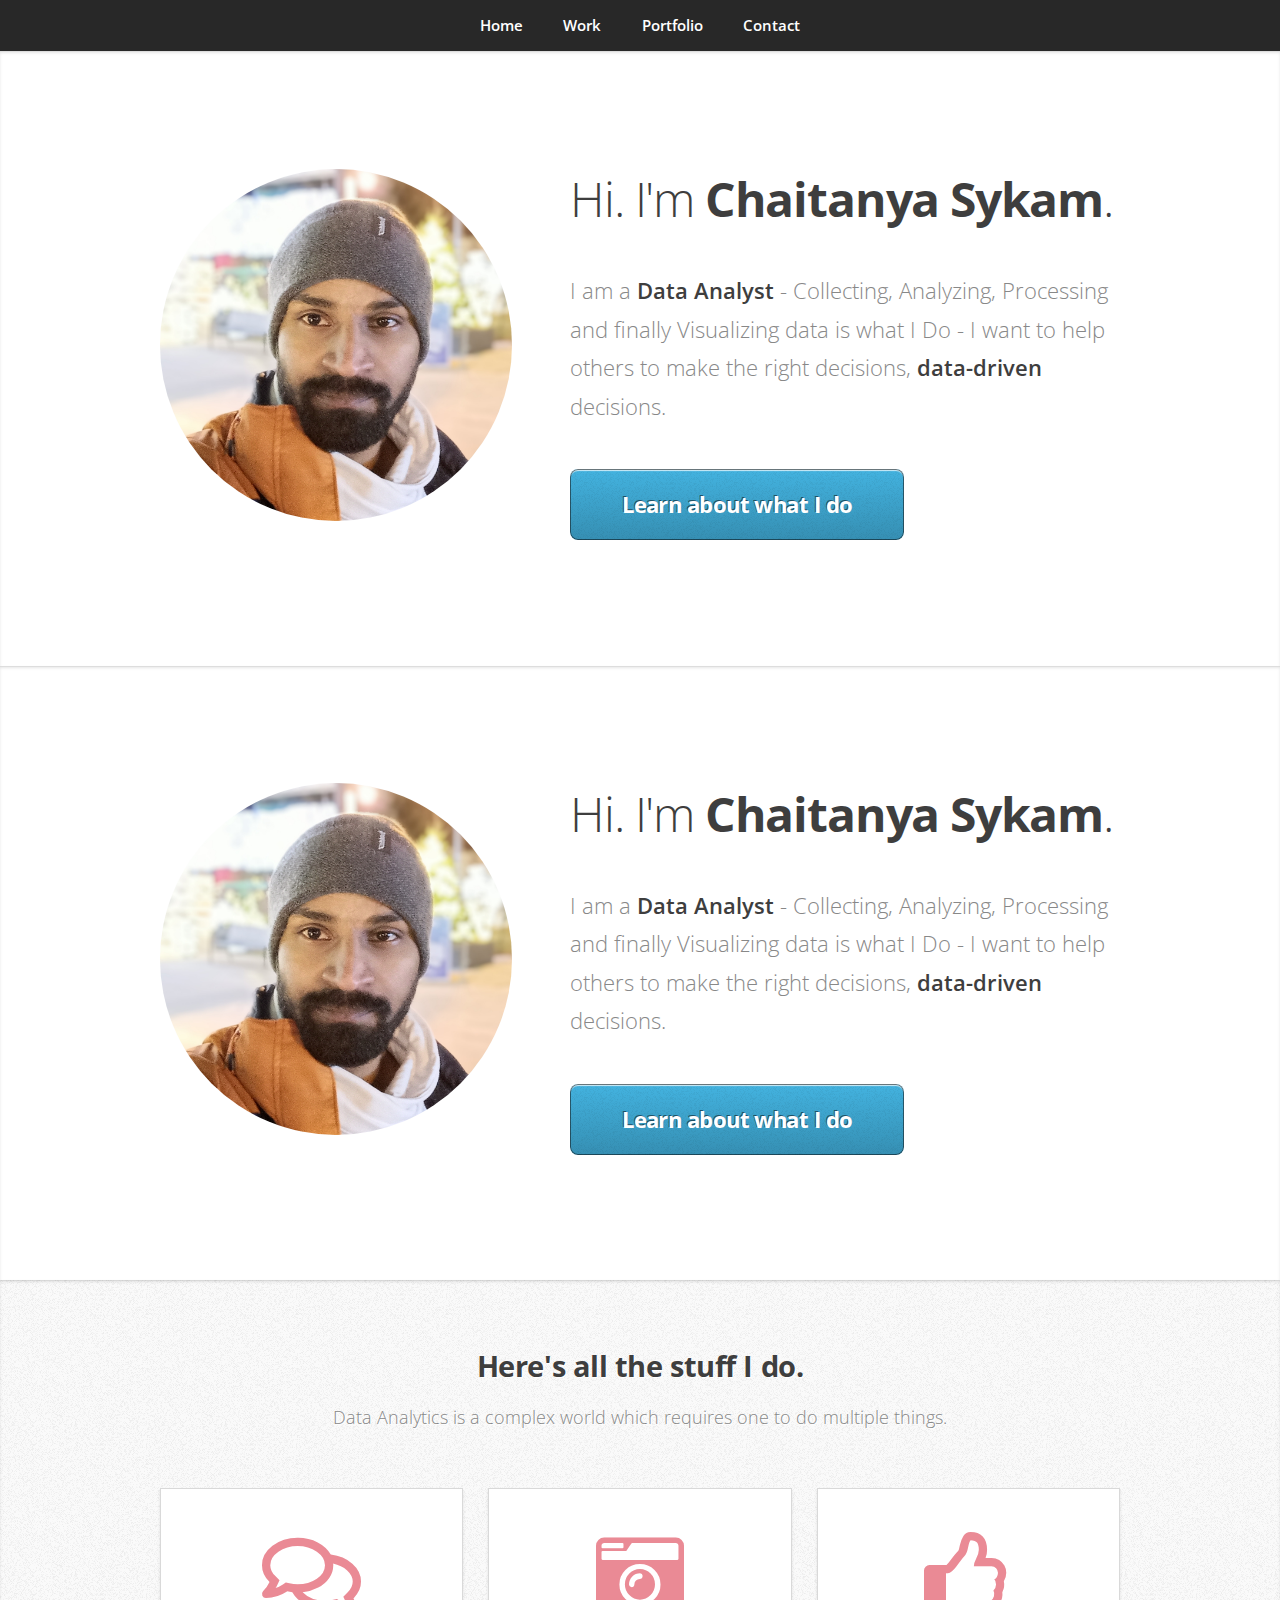
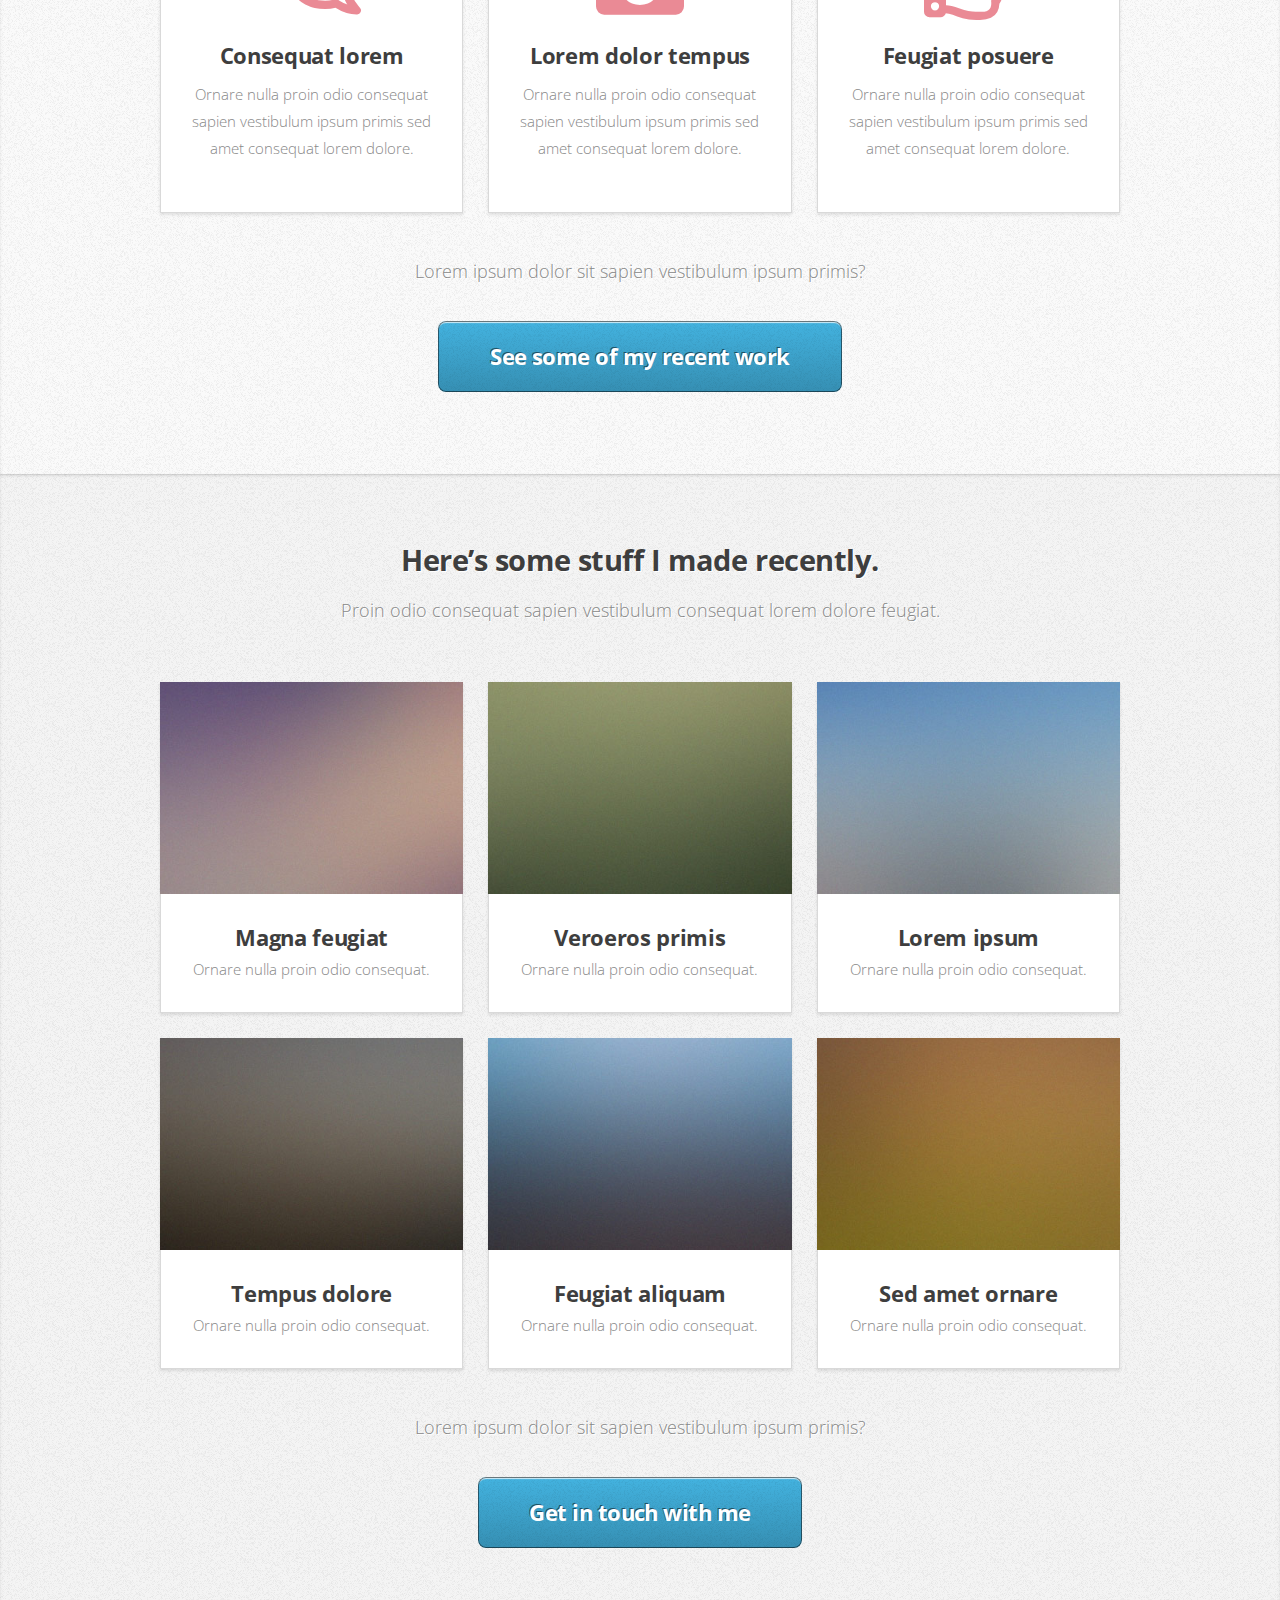
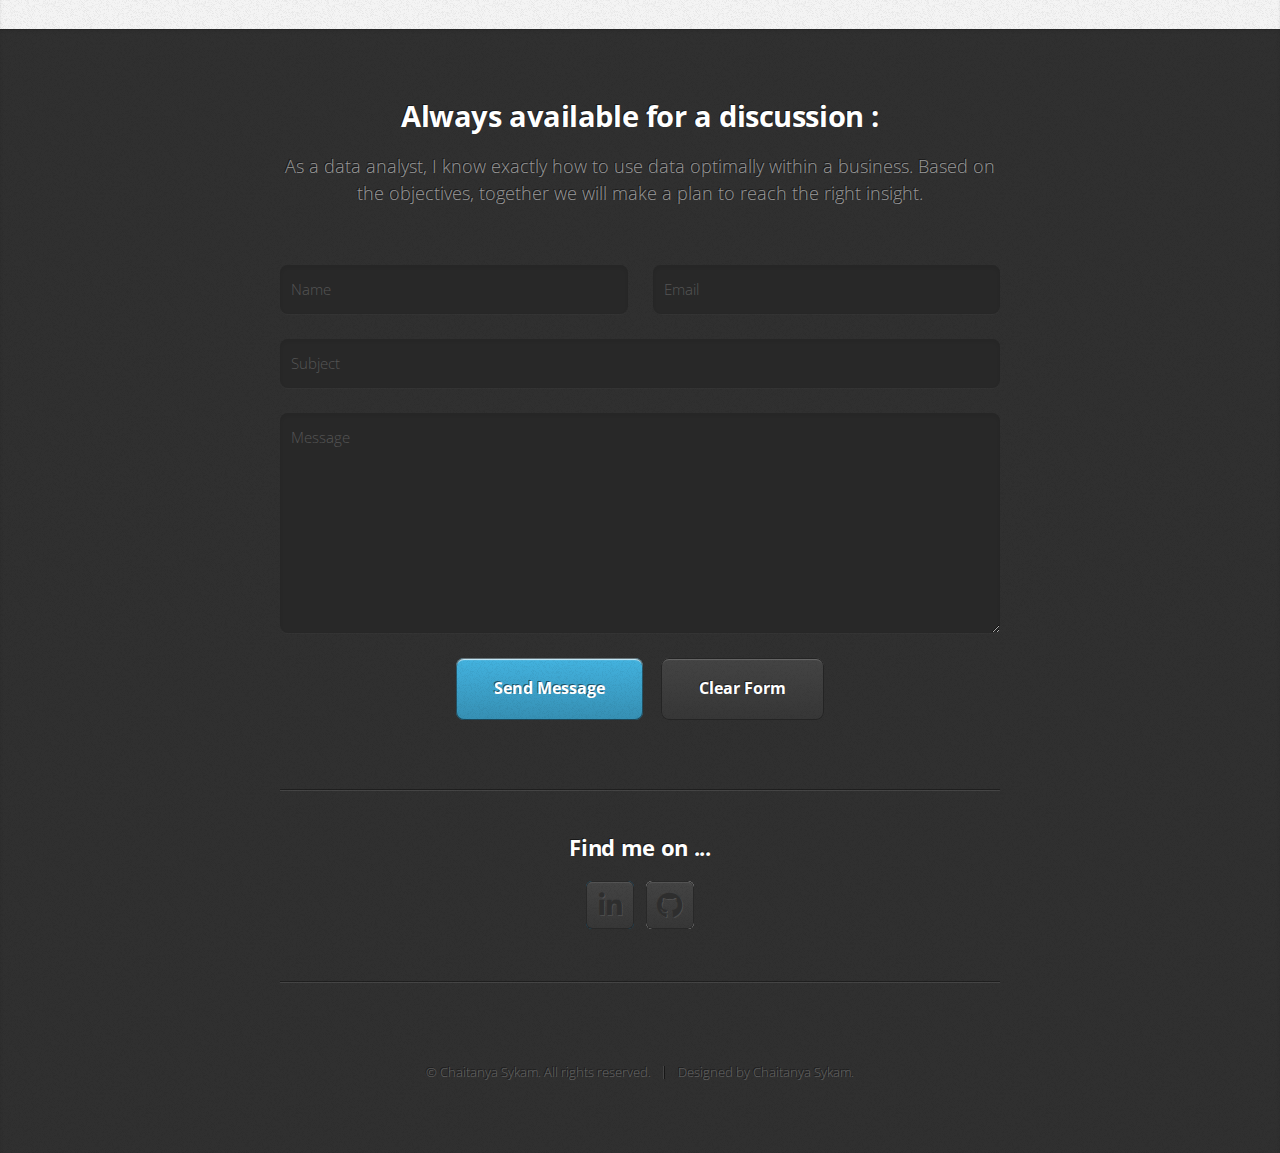
==== index.html @ 13a36f8d "porfolio1" ====
<!DOCTYPE HTML>
<!--
	Creating Siva's Portfolio using the Miniport by HTML5 UP
	Link : html5up.net  -> Createed by @ajlkn
	Licensed under: 
	Free for personal and commercial use under the CCA 3.0 license (html5up.net/license)
-->
<html>
	<head>
		<title>Shiva's Portfolio</title>
		<meta charset="utf-8" />
		<meta name="viewport" content="width=device-width, initial-scale=1, user-scalable=no" />
		<link rel="stylesheet" href="assets/css/main.css" />
	</head>
	<body class="is-preload">

		<!-- Nav -->
			<nav id="nav">
				<ul class="container">
					<li><a href="#top">Home</a></li>
					<li><a href="#work">Work</a></li>
					<li><a href="#portfolio">Portfolio</a></li>
					<li><a href="#contact">Contact</a></li>
				</ul>
			</nav>

		<!-- Home -->
			<article id="top" class="wrapper style1">
				<div class="container">
					<div class="row">
						<div class="col-4 col-5-large col-12-medium">
							<span class="image fit"><img src="images/pic00.jpg" alt="" /></span>
						</div>
						<div class="col-8 col-7-large col-12-medium">
							<header>
								<h1>Hi. I'm <strong>Chaitanya Sykam</strong>.</h1>
							</header>
							<p>I am a <strong>Data Analyst</strong> - Collecting, Analyzing, Processing and finally Visualizing data is what I Do - I want to help others to make the right decisions, <strong>data-driven</strong> decisions.</p>
							<a href="#work" class="button large scrolly">Learn about what I do</a>
						</div>
					</div>
				</div>
			</article>
			<article id="top" class="wrapper style1">
				<div class="container">
					<div class="row">
						<div class="col-4 col-5-large col-12-medium">
							<span class="image fit"><img src="images/pic00.jpg" alt="" /></span>
						</div>
						<div class="col-8 col-7-large col-12-medium">
							<header>
								<h1>Hi. I'm <strong>Chaitanya Sykam</strong>.</h1>
							</header>
							<p>I am a <strong>Data Analyst</strong> - Collecting, Analyzing, Processing and finally Visualizing data is what I Do - I want to help others to make the right decisions, <strong>data-driven</strong> decisions.</p>
							<a href="#work" class="button large scrolly">Learn about what I do</a>
						</div>
					</div>
				</div>
			</article>
		<!-- Work -->
			<article id="work" class="wrapper style2">
				<div class="container">
					<header>
						<h2>Here's all the stuff I do.</h2>
						<p>Data Analytics is a complex world which requires one to do multiple things.</p>
					</header>
					<div class="row aln-center">
						<div class="col-4 col-6-medium col-12-small">
							<section class="box style1">
								<span class="icon featured fa-comments"></span>
								<h3>Consequat lorem</h3>
								<p>Ornare nulla proin odio consequat sapien vestibulum ipsum primis sed amet consequat lorem dolore.</p>
							</section>
						</div>
						<div class="col-4 col-6-medium col-12-small">
							<section class="box style1">
								<span class="icon solid featured fa-camera-retro"></span>
								<h3>Lorem dolor tempus</h3>
								<p>Ornare nulla proin odio consequat sapien vestibulum ipsum primis sed amet consequat lorem dolore.</p>
							</section>
						</div>
						<div class="col-4 col-6-medium col-12-small">
							<section class="box style1">
								<span class="icon featured fa-thumbs-up"></span>
								<h3>Feugiat posuere</h3>
								<p>Ornare nulla proin odio consequat sapien vestibulum ipsum primis sed amet consequat lorem dolore.</p>
							</section>
						</div>
					</div>
					<footer>
						<p>Lorem ipsum dolor sit sapien vestibulum ipsum primis?</p>
						<a href="#portfolio" class="button large scrolly">See some of my recent work</a>
					</footer>
				</div>
			</article>

		<!-- Portfolio -->
			<article id="portfolio" class="wrapper style3">
				<div class="container">
					<header>
						<h2>Here’s some stuff I made recently.</h2>
						<p>Proin odio consequat  sapien vestibulum consequat lorem dolore feugiat.</p>
					</header>
					<div class="row">
						<div class="col-4 col-6-medium col-12-small">
							<article class="box style2">
								<a href="#" class="image featured"><img src="images/pic01.jpg" alt="" /></a>
								<h3><a href="#">Magna feugiat</a></h3>
								<p>Ornare nulla proin odio consequat.</p>
							</article>
						</div>
						<div class="col-4 col-6-medium col-12-small">
							<article class="box style2">
								<a href="#" class="image featured"><img src="images/pic02.jpg" alt="" /></a>
								<h3><a href="#">Veroeros primis</a></h3>
								<p>Ornare nulla proin odio consequat.</p>
							</article>
						</div>
						<div class="col-4 col-6-medium col-12-small">
							<article class="box style2">
								<a href="#" class="image featured"><img src="images/pic03.jpg" alt="" /></a>
								<h3><a href="#">Lorem ipsum</a></h3>
								<p>Ornare nulla proin odio consequat.</p>
							</article>
						</div>
						<div class="col-4 col-6-medium col-12-small">
							<article class="box style2">
								<a href="#" class="image featured"><img src="images/pic04.jpg" alt="" /></a>
								<h3><a href="#">Tempus dolore</a></h3>
								<p>Ornare nulla proin odio consequat.</p>
							</article>
						</div>
						<div class="col-4 col-6-medium col-12-small">
							<article class="box style2">
								<a href="#" class="image featured"><img src="images/pic05.jpg" alt="" /></a>
								<h3><a href="#">Feugiat aliquam</a></h3>
								<p>Ornare nulla proin odio consequat.</p>
							</article>
						</div>
						<div class="col-4 col-6-medium col-12-small">
							<article class="box style2">
								<a href="#" class="image featured"><img src="images/pic06.jpg" alt="" /></a>
								<h3><a href="#">Sed amet ornare</a></h3>
								<p>Ornare nulla proin odio consequat.</p>
							</article>
						</div>
					</div>
					<footer>
						<p>Lorem ipsum dolor sit sapien vestibulum ipsum primis?</p>
						<a href="#contact" class="button large scrolly">Get in touch with me</a>
					</footer>
				</div>
			</article>

		<!-- Contact -->
			<article id="contact" class="wrapper style4">
				<div class="container medium">
					<header>
						<h2>Always available for a discussion : </h2>
						<p>As a data analyst, I know exactly how to use data optimally within a business. Based on the objectives, together we will make a plan to reach the right insight.</p>
					</header>
					<div class="row">
						<div class="col-12">
							<form method="post" action="#">
								<div class="row">
									<div class="col-6 col-12-small">
										<input type="text" name="name" id="name" placeholder="Name" />
									</div>
									<div class="col-6 col-12-small">
										<input type="text" name="email" id="email" placeholder="Email" />
									</div>
									<div class="col-12">
										<input type="text" name="subject" id="subject" placeholder="Subject" />
									</div>
									<div class="col-12">
										<textarea name="message" id="message" placeholder="Message"></textarea>
									</div>
									<div class="col-12">
										<ul class="actions">
											<li><input type="submit" value="Send Message" /></li>
											<li><input type="reset" value="Clear Form" class="alt" /></li>
										</ul>
									</div>
								</div>
							</form>
						</div>
						<div class="col-12">
							<hr />
							<h3>Find me on ...</h3>
							<ul class="social">
								<!--<li><a href="#" class="icon brands fa-facebook-f"><span class="label">Facebook</span></a></li>-->
								<li><a href="https://www.linkedin.com/in/siva2795" class="icon brands fa-linkedin-in"><span class="label">LinkedIn</span></a></li>
								<li><a href="https://github.com/Chaitanya-Varma-Sykam" class="icon brands fa-github"><span class="label">Github</span></a></li>
								<!--
								<li><a href="#" class="icon brands fa-google-plus"><span class="label">Google+</span></a></li>
								<li><a href="#" class="icon brands fa-tumblr"><span class="label">Tumblr</span></a></li>
								<li><a href="#" class="icon brands fa-dribbble"><span class="label">Dribbble</span></a></li>
								<li><a href="#" class="icon solid fa-rss"><span>RSS</span></a></li>
								<li><a href="#" class="icon brands fa-instagram"><span>Instagram</span></a></li>
								<li><a href="#" class="icon brands fa-foursquare"><span>Foursquare</span></a></li>
								<li><a href="#" class="icon brands fa-skype"><span>Skype</span></a></li>
								<li><a href="#" class="icon brands fa-soundcloud"><span>Soundcloud</span></a></li>
								<li><a href="#" class="icon brands fa-youtube"><span>YouTube</span></a></li>
								<li><a href="#" class="icon brands fa-blogger"><span>Blogger</span></a></li>
								<li><a href="#" class="icon brands fa-flickr"><span>Flickr</span></a></li>
								<li><a href="#" class="icon brands fa-vimeo"><span>Vimeo</span></a></li>
								-->
							</ul>
							<hr />
						</div>
					</div>
					<footer>
						<ul id="copyright">
							<li>&copy; Chaitanya Sykam. All rights reserved.</li><li>Designed by Chaitanya Sykam.</li>
						</ul>
					</footer>
				</div>
			</article>

		<!-- Scripts -->
			<script src="assets/js/jquery.min.js"></script>
			<script src="assets/js/jquery.scrolly.min.js"></script>
			<script src="assets/js/browser.min.js"></script>
			<script src="assets/js/breakpoints.min.js"></script>
			<script src="assets/js/util.js"></script>
			<script src="assets/js/main.js"></script>

	</body>
</html>
---- assets/css/main.css ----
@import url("https://fonts.googleapis.com/css?family=Open+Sans:300,300italic,600,600italic,700");
@import url("fontawesome-all.min.css");

/*
	Miniport by HTML5 UP
	html5up.net | @ajlkn
	Free for personal and commercial use under the CCA 3.0 license (html5up.net/license)
*/

html, body, div, span, applet, object,
iframe, h1, h2, h3, h4, h5, h6, p, blockquote,
pre, a, abbr, acronym, address, big, cite,
code, del, dfn, em, img, ins, kbd, q, s, samp,
small, strike, strong, sub, sup, tt, var, b,
u, i, center, dl, dt, dd, ol, ul, li, fieldset,
form, label, legend, table, caption, tbody,
tfoot, thead, tr, th, td, article, aside,
canvas, details, embed, figure, figcaption,
footer, header, hgroup, menu, nav, output, ruby,
section, summary, time, mark, audio, video {
	margin: 0;
	padding: 0;
	border: 0;
	font-size: 100%;
	font: inherit;
	vertical-align: baseline;}

article, aside, details, figcaption, figure,
footer, header, hgroup, menu, nav, section {
	display: block;}

body {
	line-height: 1;
}

ol, ul {
	list-style: none;
}

blockquote, q {
	quotes: none;
}

	blockquote:before, blockquote:after, q:before, q:after {
		content: '';
		content: none;
	}

table {
	border-collapse: collapse;
	border-spacing: 0;
}

body {
	-webkit-text-size-adjust: none;
}

mark {
	background-color: transparent;
	color: inherit;
}

input::-moz-focus-inner {
	border: 0;
	padding: 0;
}

input, select, textarea {
	-moz-appearance: none;
	-webkit-appearance: none;
	-ms-appearance: none;
	appearance: none;
}

/* Basic */

	html {
		box-sizing: border-box;
	}

	*, *:before, *:after {
		box-sizing: inherit;
	}

	body {
		padding-top: 3.5em;
	}

		body.is-preload *, body.is-preload *:before, body.is-preload *:after {
			-moz-animation: none !important;
			-webkit-animation: none !important;
			-ms-animation: none !important;
			animation: none !important;
			-moz-transition: none !important;
			-webkit-transition: none !important;
			-ms-transition: none !important;
			transition: none !important;
		}

	body, input, textarea, select {
		font-family: 'Open Sans', sans-serif;
		line-height: 1.85em;
		color: #888;
		font-weight: 300;
		font-size: 13pt;
	}

	a {
		-moz-transition: color .2s ease-in-out;
		-webkit-transition: color .2s ease-in-out;
		-ms-transition: color .2s ease-in-out;
		transition: color .2s ease-in-out;
		color: #43B3E0;
		text-decoration: underline;
	}

		a:hover {
			color: #43bff0 !important;
		}

		a img {
			border: 0;
		}

	b, strong {
		font-weight: 600;
		color: #3e3e3e;
	}

	i, em {
		font-style: italic;
	}

	sub {
		position: relative;
		top: 0.5em;
		font-size: 0.8em;
	}

	sup {
		position: relative;
		top: -0.5em;
		font-size: 0.8em;
	}

	blockquote {
		border-left: solid 0.75em #eee;
		padding: 1em 0 1em 1.5em;
		font-style: italic;
	}

	h1, h2, h3, h4, h5, h6 {
		color: #3e3e3e;
		margin: 0 0 0.75em 0;
	}

	h1 a, h2 a, h3 a, h4 a, h5 a, h6 a {
		text-decoration: none;
		color: inherit;
	}

	h2, h3, h4, h5, h6 {
		font-weight: 700;
	}

	h1 {
		font-size: 3.25em;
		letter-spacing: -0.025em;
		font-weight: 300;
	}

		h1 strong {
			font-weight: 700;
		}

	h2 {
		font-size: 2em;
		letter-spacing: -0.015em;
	}

	h3 {
		font-size: 1.5em;
		letter-spacing: -0.015em;
	}

	em, i {
		font-style: italic;
	}

	br.clear {
		clear: both;
	}

	hr {
		border: 0;
		border-top: solid 1px #444;
		border-top-color: rgba(0, 0, 0, 0.35);
		box-shadow: 0px 1px 0px 0px rgba(255, 255, 255, 0.1);
		height: 1px;
		margin: 3em 0;
	}

	p, ul, ol, dl, table {
		margin-bottom: 2em;
	}

	header {
		margin: 0 0 3em 0;
	}

		header > p {
			font-size: 1.25em;
			margin: 0;
		}

	footer {
		margin: 3em 0 0 0;
	}

		footer > p {
			font-size: 1.25em;
		}

/* Container */

	.container {
		margin: 0 auto;
		max-width: calc(100% - 50px);
		width: 1200px;
	}

		.container.medium {
			width: 900px;
		}

		@media screen and (max-width: 1680px) {

			.container {
				width: 1200px;
			}

				.container.medium {
					width: 900px;
				}

		}

		@media screen and (max-width: 1280px) {

			.container {
				width: 960px;
			}

				.container.medium {
					width: 720px;
				}

		}

		@media screen and (max-width: 980px) {

			.container {
				width: 100%;
			}

				.container.medium {
					width: 75%;
				}

		}

		@media screen and (max-width: 736px) {

			.container {
				width: 100%;
				max-width: calc(100% - 30px);
			}

				.container.medium {
					width: 100%;
				}

		}

/* Row */

	.row {
		display: flex;
		flex-wrap: wrap;
		box-sizing: border-box;
		align-items: stretch;
	}

		.row > * {
			box-sizing: border-box;
		}

		.row.gtr-uniform > * > :last-child {
			margin-bottom: 0;
		}

		.row.aln-left {
			justify-content: flex-start;
		}

		.row.aln-center {
			justify-content: center;
		}

		.row.aln-right {
			justify-content: flex-end;
		}

		.row.aln-top {
			align-items: flex-start;
		}

		.row.aln-middle {
			align-items: center;
		}

		.row.aln-bottom {
			align-items: flex-end;
		}

		.row > .imp {
			order: -1;
		}

		.row > .col-1 {
			width: 8.33333%;
		}

		.row > .off-1 {
			margin-left: 8.33333%;
		}

		.row > .col-2 {
			width: 16.66667%;
		}

		.row > .off-2 {
			margin-left: 16.66667%;
		}

		.row > .col-3 {
			width: 25%;
		}

		.row > .off-3 {
			margin-left: 25%;
		}

		.row > .col-4 {
			width: 33.33333%;
		}

		.row > .off-4 {
			margin-left: 33.33333%;
		}

		.row > .col-5 {
			width: 41.66667%;
		}

		.row > .off-5 {
			margin-left: 41.66667%;
		}

		.row > .col-6 {
			width: 50%;
		}

		.row > .off-6 {
			margin-left: 50%;
		}

		.row > .col-7 {
			width: 58.33333%;
		}

		.row > .off-7 {
			margin-left: 58.33333%;
		}

		.row > .col-8 {
			width: 66.66667%;
		}

		.row > .off-8 {
			margin-left: 66.66667%;
		}

		.row > .col-9 {
			width: 75%;
		}

		.row > .off-9 {
			margin-left: 75%;
		}

		.row > .col-10 {
			width: 83.33333%;
		}

		.row > .off-10 {
			margin-left: 83.33333%;
		}

		.row > .col-11 {
			width: 91.66667%;
		}

		.row > .off-11 {
			margin-left: 91.66667%;
		}

		.row > .col-12 {
			width: 100%;
		}

		.row > .off-12 {
			margin-left: 100%;
		}

		.row.gtr-0 {
			margin-top: 0px;
			margin-left: 0px;
		}

			.row.gtr-0 > * {
				padding: 0px 0 0 0px;
			}

			.row.gtr-0.gtr-uniform {
				margin-top: 0px;
			}

				.row.gtr-0.gtr-uniform > * {
					padding-top: 0px;
				}

		.row.gtr-25 {
			margin-top: -6.25px;
			margin-left: -6.25px;
		}

			.row.gtr-25 > * {
				padding: 6.25px 0 0 6.25px;
			}

			.row.gtr-25.gtr-uniform {
				margin-top: -6.25px;
			}

				.row.gtr-25.gtr-uniform > * {
					padding-top: 6.25px;
				}

		.row.gtr-50 {
			margin-top: -12.5px;
			margin-left: -12.5px;
		}

			.row.gtr-50 > * {
				padding: 12.5px 0 0 12.5px;
			}

			.row.gtr-50.gtr-uniform {
				margin-top: -12.5px;
			}

				.row.gtr-50.gtr-uniform > * {
					padding-top: 12.5px;
				}

		.row {
			margin-top: -25px;
			margin-left: -25px;
		}

			.row > * {
				padding: 25px 0 0 25px;
			}

			.row.gtr-uniform {
				margin-top: -25px;
			}

				.row.gtr-uniform > * {
					padding-top: 25px;
				}

		.row.gtr-150 {
			margin-top: -37.5px;
			margin-left: -37.5px;
		}

			.row.gtr-150 > * {
				padding: 37.5px 0 0 37.5px;
			}

			.row.gtr-150.gtr-uniform {
				margin-top: -37.5px;
			}

				.row.gtr-150.gtr-uniform > * {
					padding-top: 37.5px;
				}

		.row.gtr-200 {
			margin-top: -50px;
			margin-left: -50px;
		}

			.row.gtr-200 > * {
				padding: 50px 0 0 50px;
			}

			.row.gtr-200.gtr-uniform {
				margin-top: -50px;
			}

				.row.gtr-200.gtr-uniform > * {
					padding-top: 50px;
				}

		@media screen and (max-width: 1680px) {

			.row {
				display: flex;
				flex-wrap: wrap;
				box-sizing: border-box;
				align-items: stretch;
			}

				.row > * {
					box-sizing: border-box;
				}

				.row.gtr-uniform > * > :last-child {
					margin-bottom: 0;
				}

				.row.aln-left {
					justify-content: flex-start;
				}

				.row.aln-center {
					justify-content: center;
				}

				.row.aln-right {
					justify-content: flex-end;
				}

				.row.aln-top {
					align-items: flex-start;
				}

				.row.aln-middle {
					align-items: center;
				}

				.row.aln-bottom {
					align-items: flex-end;
				}

				.row > .imp-xlarge {
					order: -1;
				}

				.row > .col-1-xlarge {
					width: 8.33333%;
				}

				.row > .off-1-xlarge {
					margin-left: 8.33333%;
				}

				.row > .col-2-xlarge {
					width: 16.66667%;
				}

				.row > .off-2-xlarge {
					margin-left: 16.66667%;
				}

				.row > .col-3-xlarge {
					width: 25%;
				}

				.row > .off-3-xlarge {
					margin-left: 25%;
				}

				.row > .col-4-xlarge {
					width: 33.33333%;
				}

				.row > .off-4-xlarge {
					margin-left: 33.33333%;
				}

				.row > .col-5-xlarge {
					width: 41.66667%;
				}

				.row > .off-5-xlarge {
					margin-left: 41.66667%;
				}

				.row > .col-6-xlarge {
					width: 50%;
				}

				.row > .off-6-xlarge {
					margin-left: 50%;
				}

				.row > .col-7-xlarge {
					width: 58.33333%;
				}

				.row > .off-7-xlarge {
					margin-left: 58.33333%;
				}

				.row > .col-8-xlarge {
					width: 66.66667%;
				}

				.row > .off-8-xlarge {
					margin-left: 66.66667%;
				}

				.row > .col-9-xlarge {
					width: 75%;
				}

				.row > .off-9-xlarge {
					margin-left: 75%;
				}

				.row > .col-10-xlarge {
					width: 83.33333%;
				}

				.row > .off-10-xlarge {
					margin-left: 83.33333%;
				}

				.row > .col-11-xlarge {
					width: 91.66667%;
				}

				.row > .off-11-xlarge {
					margin-left: 91.66667%;
				}

				.row > .col-12-xlarge {
					width: 100%;
				}

				.row > .off-12-xlarge {
					margin-left: 100%;
				}

				.row.gtr-0 {
					margin-top: 0px;
					margin-left: 0px;
				}

					.row.gtr-0 > * {
						padding: 0px 0 0 0px;
					}

					.row.gtr-0.gtr-uniform {
						margin-top: 0px;
					}

						.row.gtr-0.gtr-uniform > * {
							padding-top: 0px;
						}

				.row.gtr-25 {
					margin-top: -6.25px;
					margin-left: -6.25px;
				}

					.row.gtr-25 > * {
						padding: 6.25px 0 0 6.25px;
					}

					.row.gtr-25.gtr-uniform {
						margin-top: -6.25px;
					}

						.row.gtr-25.gtr-uniform > * {
							padding-top: 6.25px;
						}

				.row.gtr-50 {
					margin-top: -12.5px;
					margin-left: -12.5px;
				}

					.row.gtr-50 > * {
						padding: 12.5px 0 0 12.5px;
					}

					.row.gtr-50.gtr-uniform {
						margin-top: -12.5px;
					}

						.row.gtr-50.gtr-uniform > * {
							padding-top: 12.5px;
						}

				.row {
					margin-top: -25px;
					margin-left: -25px;
				}

					.row > * {
						padding: 25px 0 0 25px;
					}

					.row.gtr-uniform {
						margin-top: -25px;
					}

						.row.gtr-uniform > * {
							padding-top: 25px;
						}

				.row.gtr-150 {
					margin-top: -37.5px;
					margin-left: -37.5px;
				}

					.row.gtr-150 > * {
						padding: 37.5px 0 0 37.5px;
					}

					.row.gtr-150.gtr-uniform {
						margin-top: -37.5px;
					}

						.row.gtr-150.gtr-uniform > * {
							padding-top: 37.5px;
						}

				.row.gtr-200 {
					margin-top: -50px;
					margin-left: -50px;
				}

					.row.gtr-200 > * {
						padding: 50px 0 0 50px;
					}

					.row.gtr-200.gtr-uniform {
						margin-top: -50px;
					}

						.row.gtr-200.gtr-uniform > * {
							padding-top: 50px;
						}

		}

		@media screen and (max-width: 1280px) {

			.row {
				display: flex;
				flex-wrap: wrap;
				box-sizing: border-box;
				align-items: stretch;
			}

				.row > * {
					box-sizing: border-box;
				}

				.row.gtr-uniform > * > :last-child {
					margin-bottom: 0;
				}

				.row.aln-left {
					justify-content: flex-start;
				}

				.row.aln-center {
					justify-content: center;
				}

				.row.aln-right {
					justify-content: flex-end;
				}

				.row.aln-top {
					align-items: flex-start;
				}

				.row.aln-middle {
					align-items: center;
				}

				.row.aln-bottom {
					align-items: flex-end;
				}

				.row > .imp-large {
					order: -1;
				}

				.row > .col-1-large {
					width: 8.33333%;
				}

				.row > .off-1-large {
					margin-left: 8.33333%;
				}

				.row > .col-2-large {
					width: 16.66667%;
				}

				.row > .off-2-large {
					margin-left: 16.66667%;
				}

				.row > .col-3-large {
					width: 25%;
				}

				.row > .off-3-large {
					margin-left: 25%;
				}

				.row > .col-4-large {
					width: 33.33333%;
				}

				.row > .off-4-large {
					margin-left: 33.33333%;
				}

				.row > .col-5-large {
					width: 41.66667%;
				}

				.row > .off-5-large {
					margin-left: 41.66667%;
				}

				.row > .col-6-large {
					width: 50%;
				}

				.row > .off-6-large {
					margin-left: 50%;
				}

				.row > .col-7-large {
					width: 58.33333%;
				}

				.row > .off-7-large {
					margin-left: 58.33333%;
				}

				.row > .col-8-large {
					width: 66.66667%;
				}

				.row > .off-8-large {
					margin-left: 66.66667%;
				}

				.row > .col-9-large {
					width: 75%;
				}

				.row > .off-9-large {
					margin-left: 75%;
				}

				.row > .col-10-large {
					width: 83.33333%;
				}

				.row > .off-10-large {
					margin-left: 83.33333%;
				}

				.row > .col-11-large {
					width: 91.66667%;
				}

				.row > .off-11-large {
					margin-left: 91.66667%;
				}

				.row > .col-12-large {
					width: 100%;
				}

				.row > .off-12-large {
					margin-left: 100%;
				}

				.row.gtr-0 {
					margin-top: 0px;
					margin-left: 0px;
				}

					.row.gtr-0 > * {
						padding: 0px 0 0 0px;
					}

					.row.gtr-0.gtr-uniform {
						margin-top: 0px;
					}

						.row.gtr-0.gtr-uniform > * {
							padding-top: 0px;
						}

				.row.gtr-25 {
					margin-top: -6.25px;
					margin-left: -6.25px;
				}

					.row.gtr-25 > * {
						padding: 6.25px 0 0 6.25px;
					}

					.row.gtr-25.gtr-uniform {
						margin-top: -6.25px;
					}

						.row.gtr-25.gtr-uniform > * {
							padding-top: 6.25px;
						}

				.row.gtr-50 {
					margin-top: -12.5px;
					margin-left: -12.5px;
				}

					.row.gtr-50 > * {
						padding: 12.5px 0 0 12.5px;
					}

					.row.gtr-50.gtr-uniform {
						margin-top: -12.5px;
					}

						.row.gtr-50.gtr-uniform > * {
							padding-top: 12.5px;
						}

				.row {
					margin-top: -25px;
					margin-left: -25px;
				}

					.row > * {
						padding: 25px 0 0 25px;
					}

					.row.gtr-uniform {
						margin-top: -25px;
					}

						.row.gtr-uniform > * {
							padding-top: 25px;
						}

				.row.gtr-150 {
					margin-top: -37.5px;
					margin-left: -37.5px;
				}

					.row.gtr-150 > * {
						padding: 37.5px 0 0 37.5px;
					}

					.row.gtr-150.gtr-uniform {
						margin-top: -37.5px;
					}

						.row.gtr-150.gtr-uniform > * {
							padding-top: 37.5px;
						}

				.row.gtr-200 {
					margin-top: -50px;
					margin-left: -50px;
				}

					.row.gtr-200 > * {
						padding: 50px 0 0 50px;
					}

					.row.gtr-200.gtr-uniform {
						margin-top: -50px;
					}

						.row.gtr-200.gtr-uniform > * {
							padding-top: 50px;
						}

		}

		@media screen and (max-width: 980px) {

			.row {
				display: flex;
				flex-wrap: wrap;
				box-sizing: border-box;
				align-items: stretch;
			}

				.row > * {
					box-sizing: border-box;
				}

				.row.gtr-uniform > * > :last-child {
					margin-bottom: 0;
				}

				.row.aln-left {
					justify-content: flex-start;
				}

				.row.aln-center {
					justify-content: center;
				}

				.row.aln-right {
					justify-content: flex-end;
				}

				.row.aln-top {
					align-items: flex-start;
				}

				.row.aln-middle {
					align-items: center;
				}

				.row.aln-bottom {
					align-items: flex-end;
				}

				.row > .imp-medium {
					order: -1;
				}

				.row > .col-1-medium {
					width: 8.33333%;
				}

				.row > .off-1-medium {
					margin-left: 8.33333%;
				}

				.row > .col-2-medium {
					width: 16.66667%;
				}

				.row > .off-2-medium {
					margin-left: 16.66667%;
				}

				.row > .col-3-medium {
					width: 25%;
				}

				.row > .off-3-medium {
					margin-left: 25%;
				}

				.row > .col-4-medium {
					width: 33.33333%;
				}

				.row > .off-4-medium {
					margin-left: 33.33333%;
				}

				.row > .col-5-medium {
					width: 41.66667%;
				}

				.row > .off-5-medium {
					margin-left: 41.66667%;
				}

				.row > .col-6-medium {
					width: 50%;
				}

				.row > .off-6-medium {
					margin-left: 50%;
				}

				.row > .col-7-medium {
					width: 58.33333%;
				}

				.row > .off-7-medium {
					margin-left: 58.33333%;
				}

				.row > .col-8-medium {
					width: 66.66667%;
				}

				.row > .off-8-medium {
					margin-left: 66.66667%;
				}

				.row > .col-9-medium {
					width: 75%;
				}

				.row > .off-9-medium {
					margin-left: 75%;
				}

				.row > .col-10-medium {
					width: 83.33333%;
				}

				.row > .off-10-medium {
					margin-left: 83.33333%;
				}

				.row > .col-11-medium {
					width: 91.66667%;
				}

				.row > .off-11-medium {
					margin-left: 91.66667%;
				}

				.row > .col-12-medium {
					width: 100%;
				}

				.row > .off-12-medium {
					margin-left: 100%;
				}

				.row.gtr-0 {
					margin-top: 0px;
					margin-left: 0px;
				}

					.row.gtr-0 > * {
						padding: 0px 0 0 0px;
					}

					.row.gtr-0.gtr-uniform {
						margin-top: 0px;
					}

						.row.gtr-0.gtr-uniform > * {
							padding-top: 0px;
						}

				.row.gtr-25 {
					margin-top: -6.25px;
					margin-left: -6.25px;
				}

					.row.gtr-25 > * {
						padding: 6.25px 0 0 6.25px;
					}

					.row.gtr-25.gtr-uniform {
						margin-top: -6.25px;
					}

						.row.gtr-25.gtr-uniform > * {
							padding-top: 6.25px;
						}

				.row.gtr-50 {
					margin-top: -12.5px;
					margin-left: -12.5px;
				}

					.row.gtr-50 > * {
						padding: 12.5px 0 0 12.5px;
					}

					.row.gtr-50.gtr-uniform {
						margin-top: -12.5px;
					}

						.row.gtr-50.gtr-uniform > * {
							padding-top: 12.5px;
						}

				.row {
					margin-top: -25px;
					margin-left: -25px;
				}

					.row > * {
						padding: 25px 0 0 25px;
					}

					.row.gtr-uniform {
						margin-top: -25px;
					}

						.row.gtr-uniform > * {
							padding-top: 25px;
						}

				.row.gtr-150 {
					margin-top: -37.5px;
					margin-left: -37.5px;
				}

					.row.gtr-150 > * {
						padding: 37.5px 0 0 37.5px;
					}

					.row.gtr-150.gtr-uniform {
						margin-top: -37.5px;
					}

						.row.gtr-150.gtr-uniform > * {
							padding-top: 37.5px;
						}

				.row.gtr-200 {
					margin-top: -50px;
					margin-left: -50px;
				}

					.row.gtr-200 > * {
						padding: 50px 0 0 50px;
					}

					.row.gtr-200.gtr-uniform {
						margin-top: -50px;
					}

						.row.gtr-200.gtr-uniform > * {
							padding-top: 50px;
						}

		}

		@media screen and (max-width: 736px) {

			.row {
				display: flex;
				flex-wrap: wrap;
				box-sizing: border-box;
				align-items: stretch;
			}

				.row > * {
					box-sizing: border-box;
				}

				.row.gtr-uniform > * > :last-child {
					margin-bottom: 0;
				}

				.row.aln-left {
					justify-content: flex-start;
				}

				.row.aln-center {
					justify-content: center;
				}

				.row.aln-right {
					justify-content: flex-end;
				}

				.row.aln-top {
					align-items: flex-start;
				}

				.row.aln-middle {
					align-items: center;
				}

				.row.aln-bottom {
					align-items: flex-end;
				}

				.row > .imp-small {
					order: -1;
				}

				.row > .col-1-small {
					width: 8.33333%;
				}

				.row > .off-1-small {
					margin-left: 8.33333%;
				}

				.row > .col-2-small {
					width: 16.66667%;
				}

				.row > .off-2-small {
					margin-left: 16.66667%;
				}

				.row > .col-3-small {
					width: 25%;
				}

				.row > .off-3-small {
					margin-left: 25%;
				}

				.row > .col-4-small {
					width: 33.33333%;
				}

				.row > .off-4-small {
					margin-left: 33.33333%;
				}

				.row > .col-5-small {
					width: 41.66667%;
				}

				.row > .off-5-small {
					margin-left: 41.66667%;
				}

				.row > .col-6-small {
					width: 50%;
				}

				.row > .off-6-small {
					margin-left: 50%;
				}

				.row > .col-7-small {
					width: 58.33333%;
				}

				.row > .off-7-small {
					margin-left: 58.33333%;
				}

				.row > .col-8-small {
					width: 66.66667%;
				}

				.row > .off-8-small {
					margin-left: 66.66667%;
				}

				.row > .col-9-small {
					width: 75%;
				}

				.row > .off-9-small {
					margin-left: 75%;
				}

				.row > .col-10-small {
					width: 83.33333%;
				}

				.row > .off-10-small {
					margin-left: 83.33333%;
				}

				.row > .col-11-small {
					width: 91.66667%;
				}

				.row > .off-11-small {
					margin-left: 91.66667%;
				}

				.row > .col-12-small {
					width: 100%;
				}

				.row > .off-12-small {
					margin-left: 100%;
				}

				.row.gtr-0 {
					margin-top: 0px;
					margin-left: 0px;
				}

					.row.gtr-0 > * {
						padding: 0px 0 0 0px;
					}

					.row.gtr-0.gtr-uniform {
						margin-top: 0px;
					}

						.row.gtr-0.gtr-uniform > * {
							padding-top: 0px;
						}

				.row.gtr-25 {
					margin-top: -3.75px;
					margin-left: -3.75px;
				}

					.row.gtr-25 > * {
						padding: 3.75px 0 0 3.75px;
					}

					.row.gtr-25.gtr-uniform {
						margin-top: -3.75px;
					}

						.row.gtr-25.gtr-uniform > * {
							padding-top: 3.75px;
						}

				.row.gtr-50 {
					margin-top: -7.5px;
					margin-left: -7.5px;
				}

					.row.gtr-50 > * {
						padding: 7.5px 0 0 7.5px;
					}

					.row.gtr-50.gtr-uniform {
						margin-top: -7.5px;
					}

						.row.gtr-50.gtr-uniform > * {
							padding-top: 7.5px;
						}

				.row {
					margin-top: -15px;
					margin-left: -15px;
				}

					.row > * {
						padding: 15px 0 0 15px;
					}

					.row.gtr-uniform {
						margin-top: -15px;
					}

						.row.gtr-uniform > * {
							padding-top: 15px;
						}

				.row.gtr-150 {
					margin-top: -22.5px;
					margin-left: -22.5px;
				}

					.row.gtr-150 > * {
						padding: 22.5px 0 0 22.5px;
					}

					.row.gtr-150.gtr-uniform {
						margin-top: -22.5px;
					}

						.row.gtr-150.gtr-uniform > * {
							padding-top: 22.5px;
						}

				.row.gtr-200 {
					margin-top: -30px;
					margin-left: -30px;
				}

					.row.gtr-200 > * {
						padding: 30px 0 0 30px;
					}

					.row.gtr-200.gtr-uniform {
						margin-top: -30px;
					}

						.row.gtr-200.gtr-uniform > * {
							padding-top: 30px;
						}

		}

/* Form */

	form label {
		color: #3e3e3e;
		font-weight: 700;
		display: block;
		margin: 0 0 0.5em 0;
	}

	form input[type=text],
	form input[type=email],
	form input[type=password],
	form select,
	form textarea {
		-moz-transition: background .2s ease-in-out, box-shadow .2s ease-in-out;
		-webkit-transition: background .2s ease-in-out, box-shadow .2s ease-in-out;
		-ms-transition: background .2s ease-in-out, box-shadow .2s ease-in-out;
		transition: background .2s ease-in-out, box-shadow .2s ease-in-out;
		-webkit-appearance: none;
		display: block;
		border: 0;
		padding: 0.75em;
		font-size: 1em;
		border-radius: 8px;
		border: solid 1px #ddd;
		background: #fff;
		color: #bbb;
		box-shadow: inset 0px 2px 3px 1px rgba(0, 0, 0, 0.05), 0px 1px 0px 0px rgba(255, 255, 255, 0.025);
		width: 100%;
	}

		form input[type=text]:focus,
		form input[type=email]:focus,
		form input[type=password]:focus,
		form select:focus,
		form textarea:focus {
			background: #fafafa;
			box-shadow: inset 0px 2px 5px 0px rgba(0, 0, 0, 0.05), 0px 1px 0px 0px rgba(255, 255, 255, 0.025), inset 0px 0px 2px 1px #43bff0;
		}

	form textarea {
		height: 15em;
	}

	form .actions:last-child {
		margin-bottom: 0;
	}

	form ::-webkit-input-placeholder {
		color: #555 !important;
	}

	form :-moz-placeholder {
		color: #555 !important;
	}

	form ::-moz-placeholder {
		color: #555 !important;
	}

	form :-ms-input-placeholder {
		color: #555 !important;
	}

	form ::-moz-focus-inner {
		border: 0;
	}

/* Tables */

	table {
		width: 100%;
	}

		table.default {
			width: 100%;
		}

			table.default tr {
				border-top: solid 1px #eee;
			}

				table.default tr:first-child {
					border-top: 0;
				}

			table.default td {
				padding: 0.5em 1em 0.5em 1em;
			}

			table.default th {
				text-align: left;
				padding: 0.5em 1em 0.5em 1em;
				font-weight: 600;
				margin: 0 0 1em 0;
			}

			table.default thead {
				background: #4f4f4f;
				color: #fff;
			}

/* Section/Article */

	section, article {
		margin-bottom: 3em;
	}

	section > :last-child,
	article > :last-child,
	section:last-child,
	article:last-child {
		margin-bottom: 0;
	}

/* Image */

	.image {
		display: inline-block;
		position: relative;
	}

		.image img {
			display: block;
			width: 100%;
		}

		.image.fit {
			display: block;
			width: 100%;
		}

		.image.featured {
			display: block;
			width: 100%;
			margin: 0 0 2em 0;
		}

		.image.left {
			float: left;
			margin: 0 2em 2em 0;
		}

		.image.centered {
			display: block;
			margin: 0 0 2em 0;
		}

			.image.centered img {
				margin: 0 auto;
				width: auto;
			}

/* Button */

	input[type="button"],
	input[type="submit"],
	input[type="reset"],
	button,
	.button {
		background-image: url("images/bg.png"), -moz-linear-gradient(top, rgba(0, 0, 0, 0), rgba(0, 0, 0, 0.2));
		background-image: url("images/bg.png"), -webkit-linear-gradient(top, rgba(0, 0, 0, 0), rgba(0, 0, 0, 0.2));
		background-image: url("images/bg.png"), -ms-linear-gradient(top, rgba(0, 0, 0, 0), rgba(0, 0, 0, 0.2));
		background-image: url("images/bg.png"), linear-gradient(top, rgba(0, 0, 0, 0), rgba(0, 0, 0, 0.2));
		-moz-transition: background-color .2s ease-in-out;
		-webkit-transition: background-color .2s ease-in-out;
		-ms-transition: background-color .2s ease-in-out;
		transition: background-color .2s ease-in-out;
		-webkit-appearance: none;
		position: relative;
		display: inline-block;
		color: #fff !important;
		text-decoration: none;
		font-weight: 700;
		border: 0;
		outline: 0;
		cursor: pointer;
		border-radius: 8px;
		text-shadow: -1px -1px 0.5px rgba(0, 0, 0, 0.5);
		overflow: hidden;
		box-shadow: inset 0px 0px 0px 1px rgba(0, 0, 0, 0.5), inset 0px 2px 1px 0px rgba(255, 255, 255, 0.75);
		background-color: #43B3E0;
		padding: 1em 2.35em 1em 2.35em;
		font-size: 1.1em;
		max-width: 24em;
	}

		input[type="button"]:hover,
		input[type="submit"]:hover,
		input[type="reset"]:hover,
		button:hover,
		.button:hover {
			background-color: #43bff0;
			color: #fff !important;
		}

		input[type="button"]:active,
		input[type="submit"]:active,
		input[type="reset"]:active,
		button:active,
		.button:active {
			background-color: #3BA8D3;
			top: 1px;
		}

		input[type="button"].large,
		input[type="submit"].large,
		input[type="reset"].large,
		button.large,
		.button.large {
			font-size: 1.5em;
			letter-spacing: -0.025em;
		}

		input[type="button"].alt,
		input[type="submit"].alt,
		input[type="reset"].alt,
		button.alt,
		.button.alt {
			background-color: #444;
			box-shadow: inset 0px 0px 0px 1px #242424, inset 0px 2px 1px 0px rgba(255, 255, 255, 0.2);
		}

			input[type="button"].alt:hover,
			input[type="submit"].alt:hover,
			input[type="reset"].alt:hover,
			button.alt:hover,
			.button.alt:hover {
				background-color: #4f4f4f;
				color: #fff !important;
			}

			input[type="button"].alt:active,
			input[type="submit"].alt:active,
			input[type="reset"].alt:active,
			button.alt:active,
			.button.alt:active {
				background-color: #3f3f3f;
			}

/* List */

	ul {
		list-style: disc;
		padding-left: 1em;
	}

		ul li {
			padding-left: 0.5em;
		}

	ol {
		list-style: decimal;
		padding-left: 1.25em;
	}

		ol li {
			padding-left: 0.25em;
		}

/* Social */

	ul.social {
		cursor: default;
		margin: 0;
		list-style: none;
		padding-left: 0;
	}

		ul.social li {
			position: relative;
			display: inline-block;
			margin: 0.25em;
			top: 0;
			padding-left: 0;
		}

			ul.social li a {
				-moz-transition: top .2s ease-in-out;
				-webkit-transition: top .2s ease-in-out;
				-ms-transition: top .2s ease-in-out;
				transition: top .2s ease-in-out;
				display: block;
				width: 48px;
				height: 48px;
				border-radius: 6px;
				top: 0;
				position: relative;
			}

				ul.social li a:before {
					background-image: url("images/bg.png"), -moz-linear-gradient(top, rgba(0, 0, 0, 0), rgba(0, 0, 0, 0.2));
					background-image: url("images/bg.png"), -webkit-linear-gradient(top, rgba(0, 0, 0, 0), rgba(0, 0, 0, 0.2));
					background-image: url("images/bg.png"), -ms-linear-gradient(top, rgba(0, 0, 0, 0), rgba(0, 0, 0, 0.2));
					background-image: url("images/bg.png"), linear-gradient(top, rgba(0, 0, 0, 0), rgba(0, 0, 0, 0.2));
					-moz-transition: background-color .2s ease-in-out;
					-webkit-transition: background-color .2s ease-in-out;
					-ms-transition: background-color .2s ease-in-out;
					transition: background-color .2s ease-in-out;
					background-color: #444;
					border-radius: 6px;
					box-shadow: inset 0px 0px 0px 1px #282828, inset 0px 2px 1px 0px rgba(255, 255, 255, 0.1);
					color: #2E2E2E !important;
					display: block;
					font-size: 26px;
					height: 48px;
					line-height: 48px;
					text-align: center;
					outline: 0;
					overflow: hidden;
					text-shadow: 1px 1px 0px rgba(255, 255, 255, 0.1);
					width: 48px;
				}

				ul.social li a.fa-twitter {
					background-color: #2DAAE4;
				}

				ul.social li a.fa-facebook-f {
					background-color: #3C5A98;
				}

				ul.social li a.fa-dribbble {
					background-color: #C4376B;
				}

				ul.social li a.fa-linkedin-in {
					background-color: #006599;
				}

				ul.social li a.fa-tumblr {
					background-color: #51718A;
				}

				ul.social li a.fa-google-plus {
					background-color: #DA2713;
				}

				ul.social li a.fa-github {
					background-color: #FAFAFA;
				}

				ul.social li a.fa-rss {
					background-color: #F2600B;
				}

				ul.social li a.fa-instagram {
					background-color: #E0D7C8;
				}

				ul.social li a.fa-foursquare {
					background-color: #39A3D4;
				}

				ul.social li a.fa-skype {
					background-color: #10BEF1;
				}

				ul.social li a.fa-soundcloud {
					background-color: #FE5419;
				}

				ul.social li a.fa-youtube {
					background-color: #BF2E25;
				}

				ul.social li a.fa-blogger {
					background-color: #FF6501;
				}

				ul.social li a.fa-flickr {
					background-color: #0062DB;
				}

				ul.social li a.fa-vimeo {
					background-color: #4C8AB0;
				}

				ul.social li a:hover {
					top: -5px;
				}

					ul.social li a:hover:before {
						background-color: transparent;
					}

/* Actions */

	ul.actions {
		list-style: none;
		padding-left: 0;
	}

		ul.actions li {
			display: inline-block;
			margin: 0 0 0 1em;
			padding-left: 0;
		}

			ul.actions li:first-child {
				margin-left: 0;
			}

/* Box */

	.box {
		background: #fff;
		box-shadow: inset 0px 0px 0px 1px rgba(0, 0, 0, 0.15), 0px 2px 3px 0px rgba(0, 0, 0, 0.1);
		text-align: center;
		padding: 2em;
	}

		.box.style1 {
			padding: 3em 2em 3.5em 2em;
		}

			.box.style1 h3 {
				margin-bottom: 0.5em;
			}

		.box.style2 h3 {
			margin-bottom: 0.25em;
		}

		.box.style2 .image {
			position: relative;
			left: 2em;
			top: 2em;
			margin: -4em 0 4em -4em;
			width: auto;
		}

/* Icons */

	.icon {
		text-decoration: none;
		text-decoration: none;
	}

		.icon:before {
			-moz-osx-font-smoothing: grayscale;
			-webkit-font-smoothing: antialiased;
			display: inline-block;
			font-style: normal;
			font-variant: normal;
			text-rendering: auto;
			line-height: 1;
			text-transform: none !important;
			font-family: 'Font Awesome 5 Free';
			font-weight: 400;
		}

		.icon:before {
			font-size: 1.25em;
		}

		.icon > .label {
			display: none;
		}

		.icon.solid:before {
			font-weight: 900;
		}

		.icon.brands:before {
			font-family: 'Font Awesome 5 Brands';
		}

		.icon.featured {
			color: #EA8A95;
			display: block;
			margin: 0 0 1.5em 0;
			cursor: default;
		}

			.icon.featured:before {
				font-size: 6em;
			}

/* Wrappers */

	.wrapper {
		background-image: url("images/bg.png");
		box-shadow: inset 0px 1px 0px 0px rgba(0, 0, 0, 0.05), inset 0px 2px 3px 0px rgba(0, 0, 0, 0.1);
		padding: 8em 0 8em 0;
		text-align: center;
	}

		.wrapper.style1 {
			background-image: none;
			background-color: #fff;
		}

		.wrapper.style2 {
			background-color: #fafafa;
			text-shadow: 1px 1px 0px #fff;
		}

		.wrapper.style3 {
			background-color: #f4f4f4;
			text-shadow: 1px 1px 0px #fff;
		}

		.wrapper.style4 {
			background-color: #303030;
			color: #999;
			text-shadow: -1px -1px 0px #181818;
		}

			.wrapper.style4 h1, .wrapper.style4 h2, .wrapper.style4 h3, .wrapper.style4 h4, .wrapper.style4 h5, .wrapper.style4 h6 {
				color: #fff;
			}

			.wrapper.style4 form input[type=text],
			.wrapper.style4 form input[type=password],
			.wrapper.style4 form select,
			.wrapper.style4 form textarea {
				border: none;
				background: #282828;
			}

				.wrapper.style4 form input[type=text]:focus,
				.wrapper.style4 form input[type=password]:focus,
				.wrapper.style4 form select:focus,
				.wrapper.style4 form textarea:focus {
					background: #252525;
				}

/* Nav */

	#nav {
		background-color: #282828;
		text-align: center;
		position: fixed;
		left: 0;
		top: 0;
		width: 100%;
		z-index: 10000;
		cursor: default;
		height: 3.5em;
		line-height: 3.5em;
	}

		#nav ul {
			margin-bottom: 0;
			list-style: none;
			padding-left: 0;
		}

		#nav li {
			display: inline-block;
			padding-left: 0;
		}

		#nav a {
			-moz-transition: background-color .2s ease-in-out;
			-webkit-transition: background-color .2s ease-in-out;
			-ms-transition: background-color .2s ease-in-out;
			transition: background-color .2s ease-in-out;
			position: relative;
			display: block;
			color: #fff;
			text-decoration: none;
			outline: 0;
			font-weight: 600;
			border-radius: 8px;
			color: #fff;
			height: 2.5em;
			line-height: 2.5em;
			padding: 0 1.25em;
		}

			#nav a:hover {
				color: #fff !important;
				background: #383838;
			}

			#nav a.active {
				background: #484848;
			}

				#nav a.active:before {
					content: '';
					display: block;
					position: absolute;
					bottom: -0.6em;
					left: 50%;
					margin-left: -0.75em;
					border-left: solid 0.75em transparent;
					border-right: solid 0.75em transparent;
					border-top: solid 0.6em #282828;
				}

/* Articles */

	body > article {
		margin-bottom: 0;
	}

	#top {
		padding: 10em 0 10em 0;
		text-align: left;
	}

		#top .image {
			border-radius: 100%;
			width: 20em;
			height: 20em;
			margin: 0;
		}

			#top .image img {
				border-radius: 100%;
			}

		#top h1 {
			margin-top: 0.35em;
		}

		#top p {
			font-size: 1.5em;
			line-height: 1.75em;
		}

			#top p a {
				color: inherit;
			}

	#contact footer {
		font-size: 0.9em;
	}

/* Copyright */

	#copyright {
		color: #666;
		font-size: 1em;
		line-height: 1em;
		list-style: none;
		padding-left: 0;
		margin-bottom: 0;
	}

		#copyright li {
			display: inline-block;
			border-left: solid 1px rgba(0, 0, 0, 0.5);
			box-shadow: -1px 0px 0px 0px rgba(255, 255, 255, 0.1);
			padding: 0 0 0 1em;
			margin: 0 0 0 1em;
		}

			#copyright li:first-child {
				border: 0;
				box-shadow: none;
				padding-left: 0;
				margin-left: 0;
			}

		#copyright a {
			-moz-transition: color .2s ease-in-out;
			-webkit-transition: color .2s ease-in-out;
			-ms-transition: color .2s ease-in-out;
			transition: color .2s ease-in-out;
			color: inherit;
		}

			#copyright a:hover {
				color: #777;
			}

/* Large */

	@media screen and (max-width: 1280px) {

		/* Basic */

			body {
				font-size: 11pt;
			}

			input, textarea, select {
				font-size: 11pt;
			}

			header {
				margin: 0 0 4em 0;
			}

		/* Wrappers */

			.wrapper {
				padding: 5em 0 5em 0;
				text-align: center;
			}

				.wrapper.style4 .row-special {
					margin: 2em 0 0 0;
					padding: 2em 0 2em 0;
				}

		/* Articles */

			#top {
				padding: 8em 0;
			}

				#top .image {
					width: 24em;
					height: 24em;
					margin: 0;
				}

	}

/* Medium */

	@media screen and (max-width: 980px) {

		/* Articles */

			#top {
				text-align: center;
				padding: 5em 0;
			}

				#top .image {
					margin: 0 auto 2em auto;
				}

	}

/* Small */

	@media screen and (max-width: 736px) {

		/* Basic */

			body {
				padding-top: 44px;
			}

			body, input, textarea, select {
				line-height: 1.75em;
				font-size: 10pt;
				letter-spacing: 0;
			}

			h1, h2, h3, h4, h5, h6 {
				font-size: 1.25em;
				margin: 0 0 0.4em 0;
			}

			h1 {
				font-size: 2.25em;
				line-height: 1.25em;
			}

			header {
				margin: 0 0 2em 0;
			}

				header > p {
					font-size: 1.25em;
				}

			footer {
				margin: 2.5em 0 0 0;
			}

				footer > p {
					font-size: 1.25em;
				}

			hr {
				margin: 1.5em 0 2em 0;
			}

		/* Section/Article */

			section, article {
				clear: both;
			}

		/* Button */

			input[type="button"],
			input[type="submit"],
			input[type="reset"],
			button,
			.button {
				text-align: center;
				font-size: 1.2em;
				width: 100%;
				padding: 1em 0 1em 0;
			}

				input[type="button"].large,
				input[type="submit"].large,
				input[type="reset"].large,
				button.large,
				.button.large {
					font-size: 1.2em;
					letter-spacing: 0;
				}

		/* Social */

			ul.social {
				padding: 1em 0.5em 0 0.5em;
			}

				ul.social li {
					margin: 0.5em 0.5em 0.5em 0.5em;
				}

					ul.social li a {
						top: 0 !important;
					}

						ul.social li a:before {
							background-color: transparent !important;
						}

		/* Actions */

			ul.actions {
				margin: 0;
			}

				ul.actions li {
					display: block;
					margin: 15px 0 0 0;
				}

					ul.actions li:first-child {
						margin-top: 0;
					}

		/* Box */

			.box {
				padding: 30px 20px 30px 20px;
				margin: 0 0 20px 0 !important;
			}

				.box h3 {
					margin-bottom: 0.25em;
				}

				.box .image.centered {
					margin-bottom: 1em;
				}

				.box .image.featured {
					position: relative;
					left: 20px;
					top: 20px;
					margin: -50px 0 50px -40px;
					width: auto;
				}

				.box.style1 {
					max-width: 32em;
					margin-left: auto !important;
					margin-right: auto !important;
				}

				.box.style2 {
					max-width: 32em;
					margin-left: auto !important;
					margin-right: auto !important;
				}

		/* Wrappers */

			.wrapper {
				padding: 3em 0;
				text-align: center;
			}

		/* Nav */

			#nav {
				height: 44px;
				line-height: 44px;
			}

				#nav a {
					padding: 0 0.75em;
					height: inherit;
					line-height: inherit;
					border-radius: 0;
				}

					#nav a:hover {
						background-color: transparent;
					}

		/* Articles */

			#top {
				padding: 3em 0;
			}

				#top .image {
					width: 15em;
					height: 15em;
					margin-bottom: 0;
				}

				#top p {
					font-size: 1em;
				}

			#contact footer {
				margin: 0;
			}

		/* Copyright */

			#copyright {
				font-size: 1em;
				margin: 0;
			}

				#copyright li {
					display: block;
					margin: 1em 0 0 0;
					padding: 0;
					box-shadow: none;
					border-left: 0;
				}

					#copyright li:first-child {
						margin-top: 0;
					}

	}
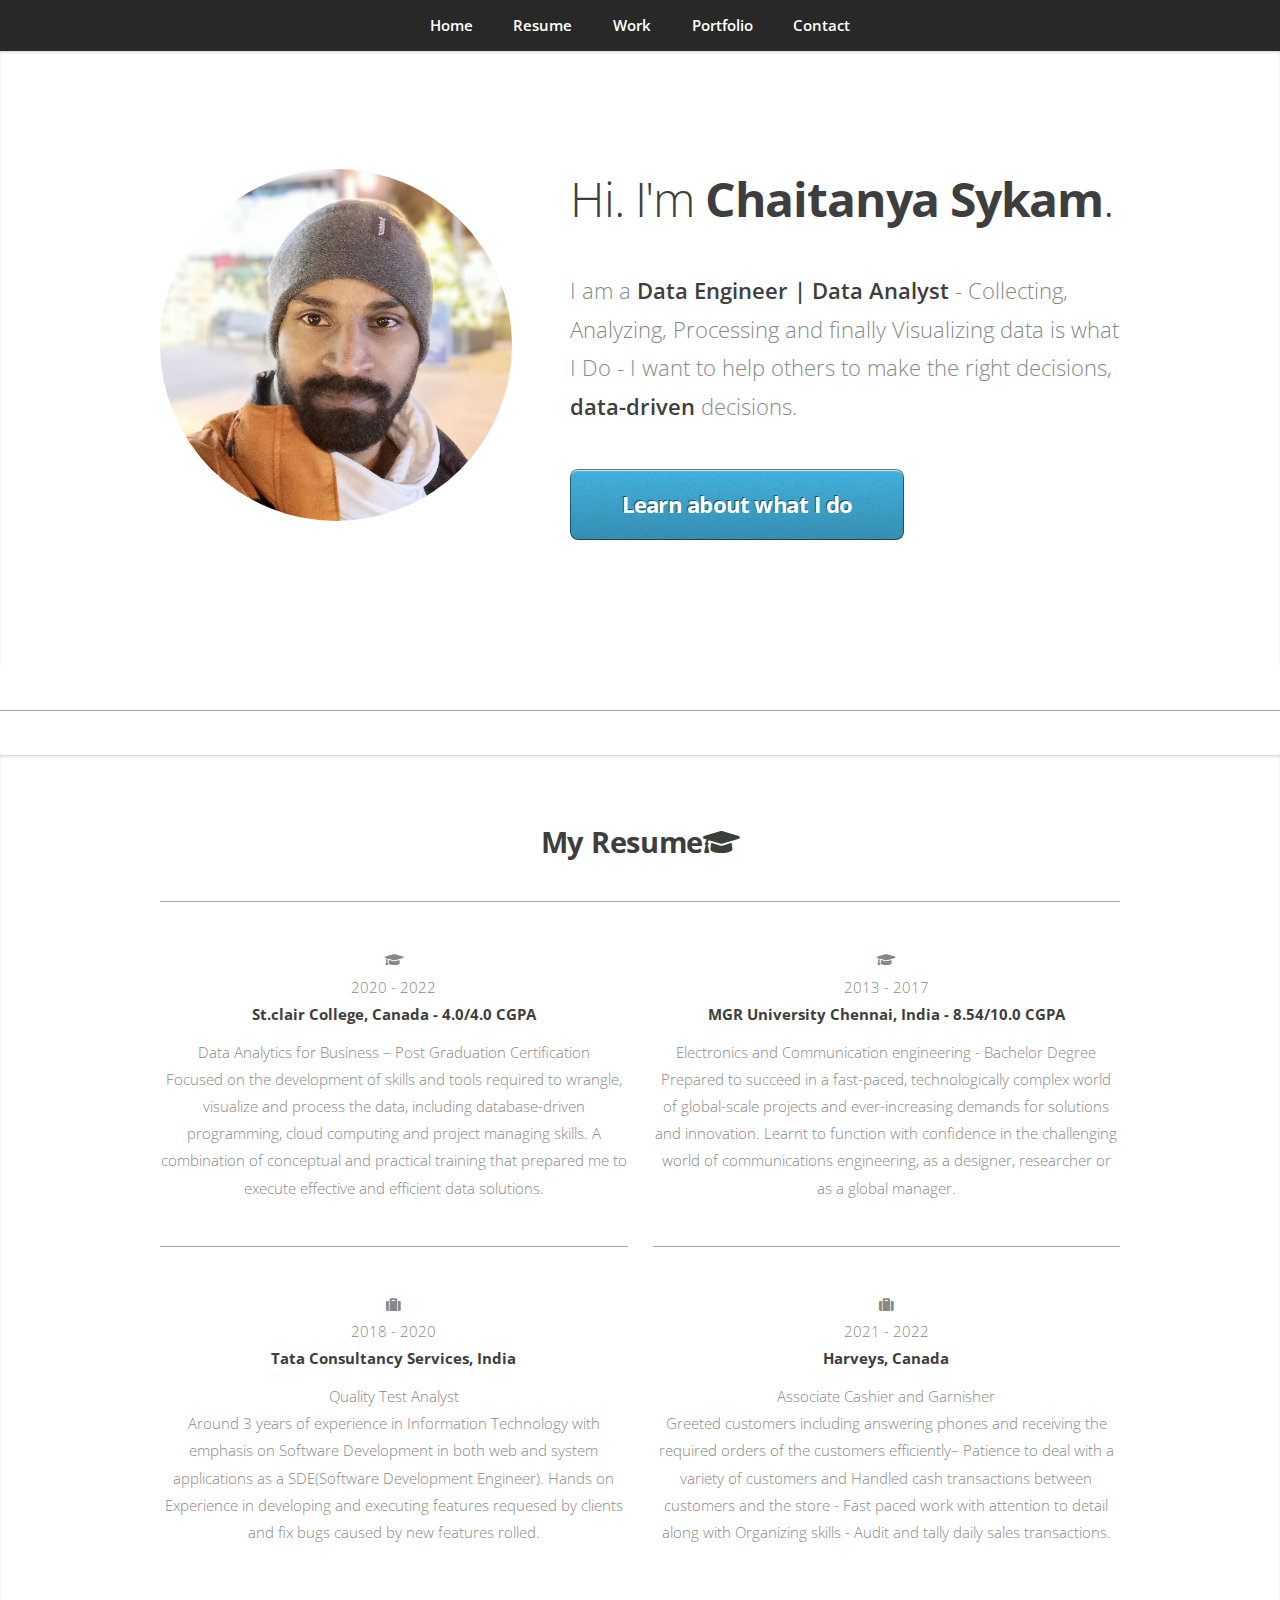
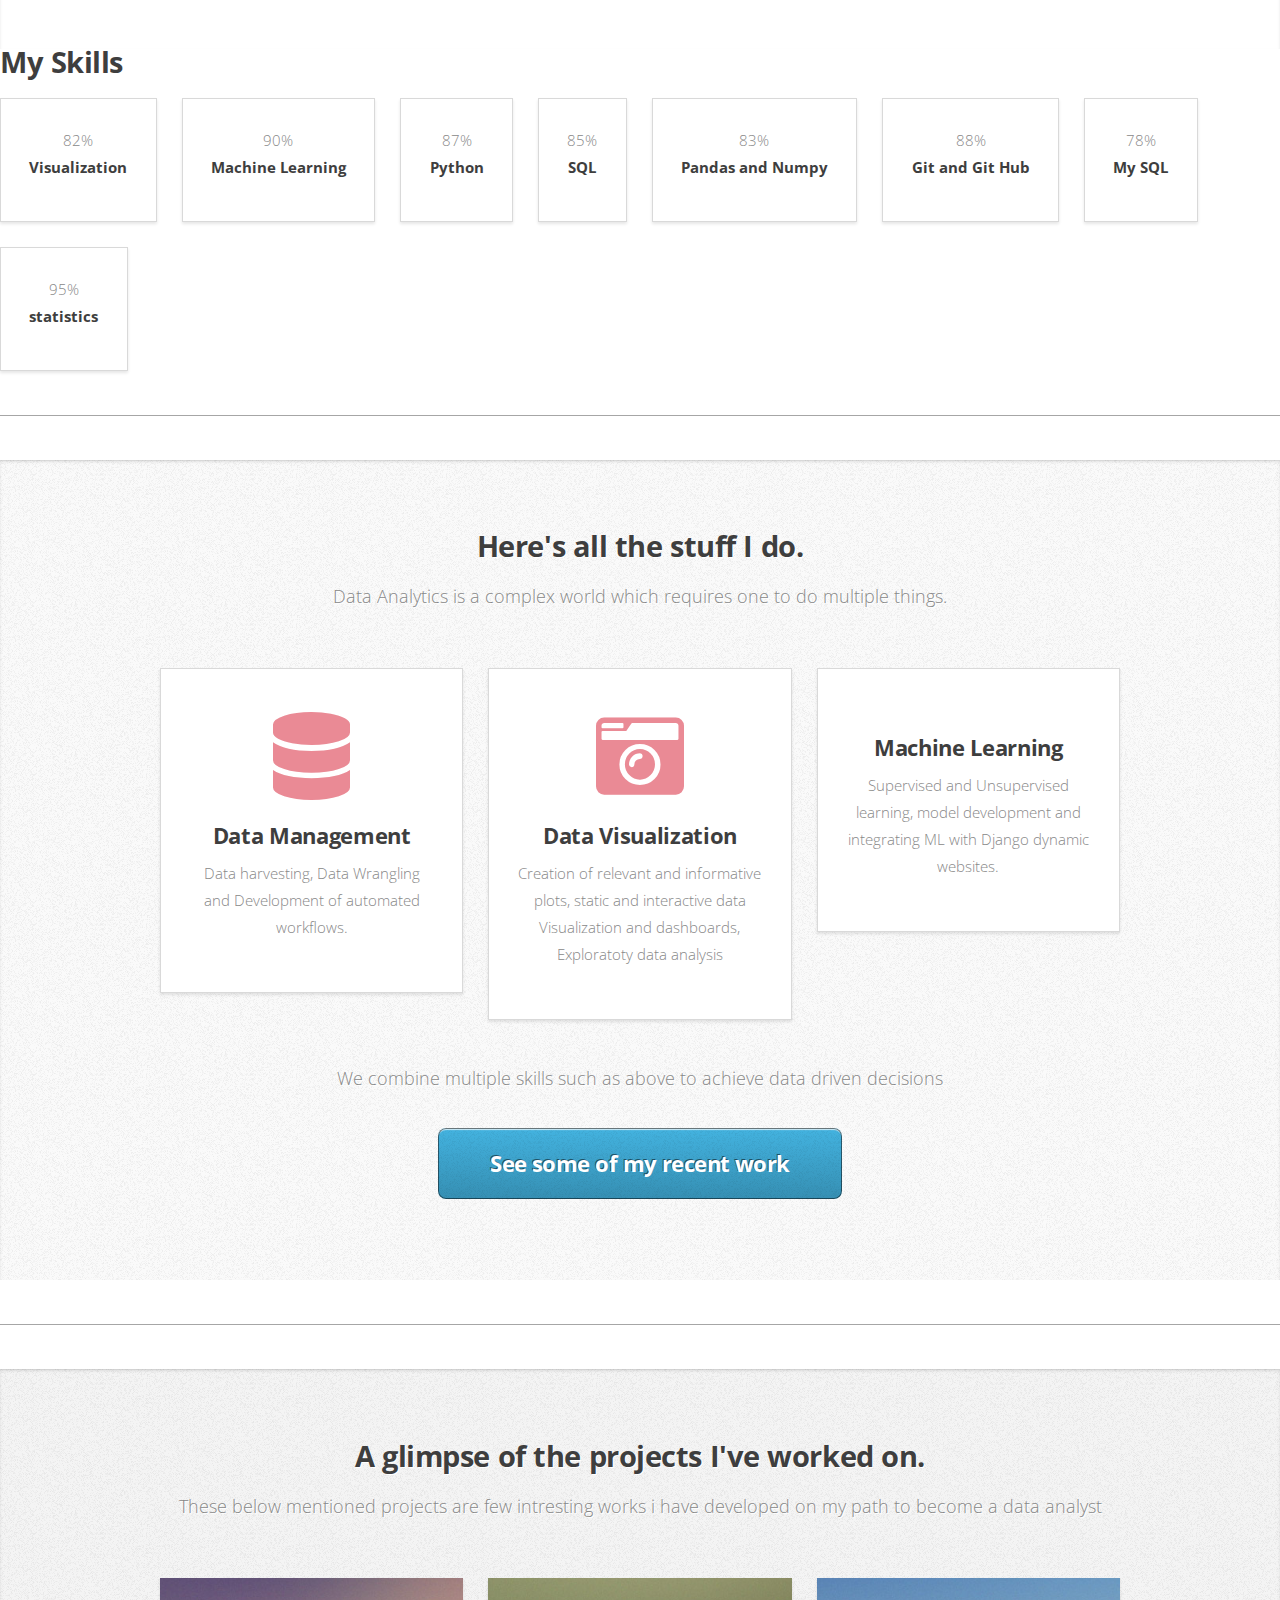
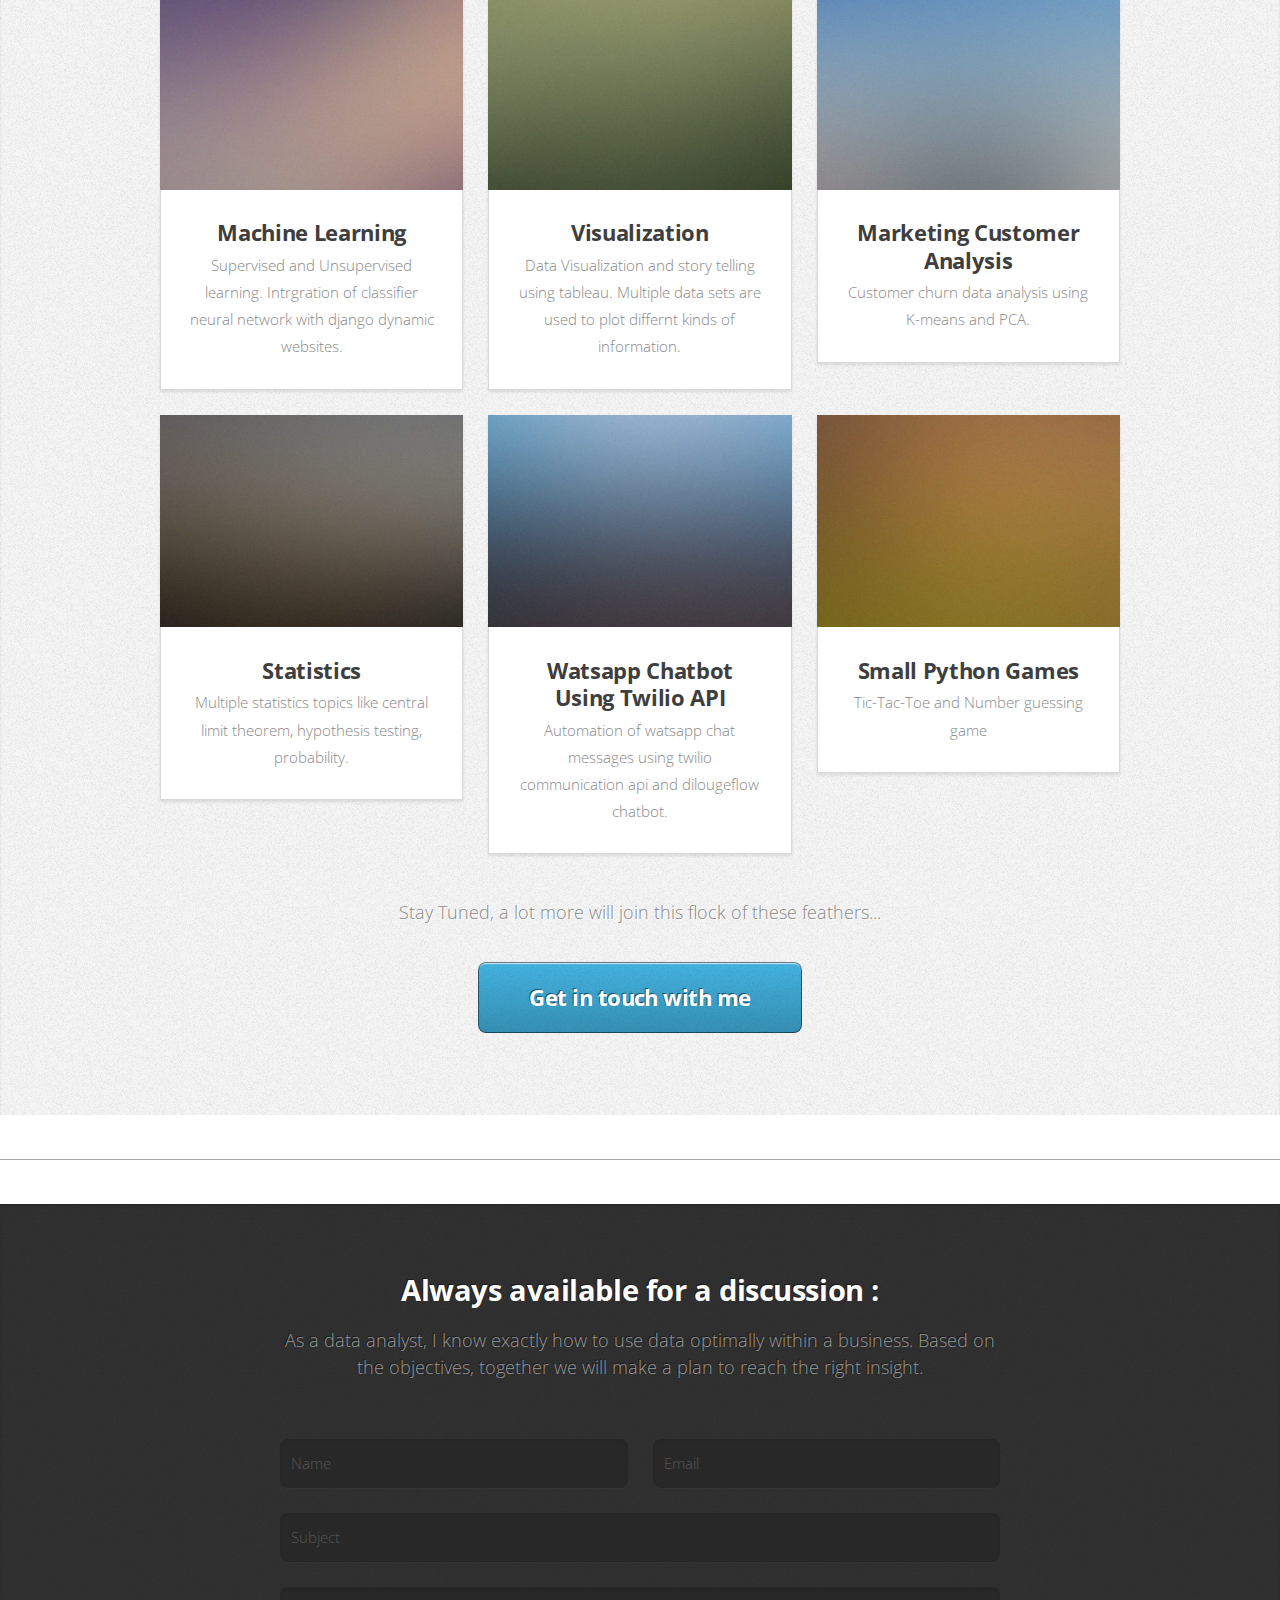
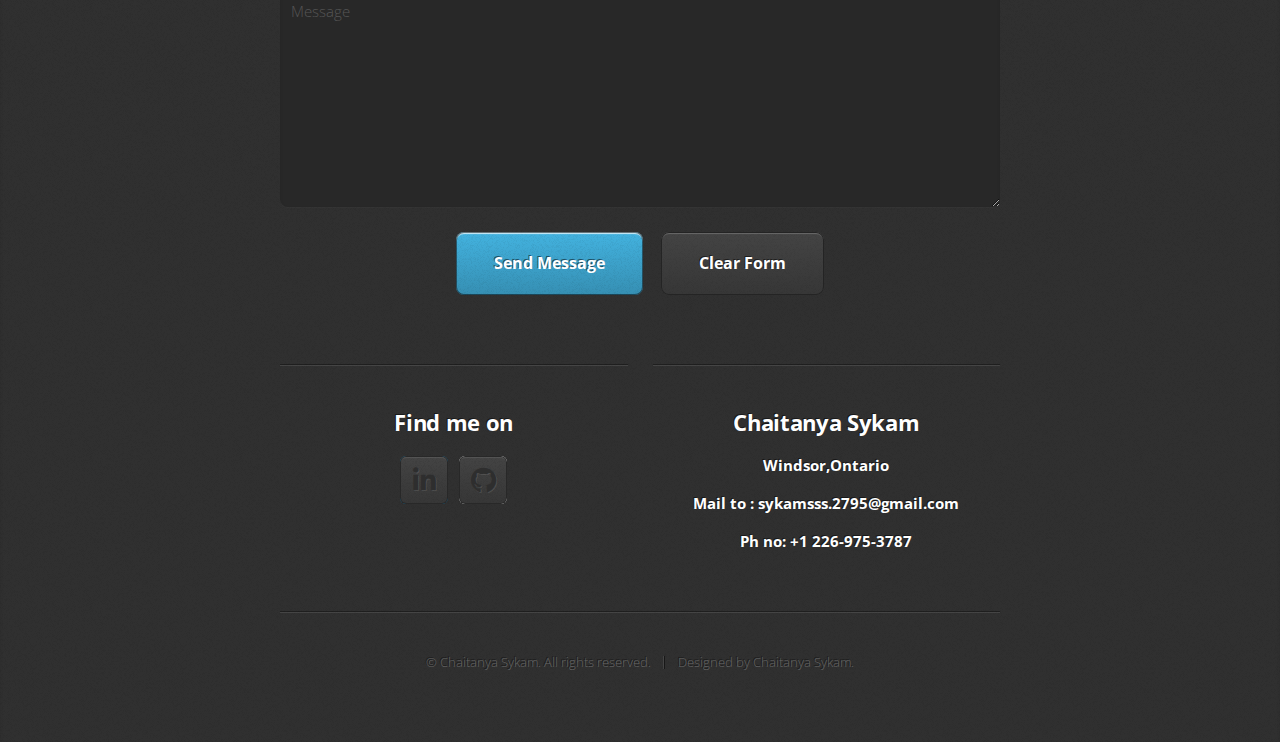
==== commit 03aef103: "Fixed Index file whit got replaced" ====
--- a/index.html
+++ b/index.html
@@ -18,6 +18,7 @@
 			<nav id="nav">
 				<ul class="container">
 					<li><a href="#top">Home</a></li>
+					<li><a href="#resume">Resume</a></li>
 					<li><a href="#work">Work</a></li>
 					<li><a href="#portfolio">Portfolio</a></li>
 					<li><a href="#contact">Contact</a></li>
@@ -35,28 +36,146 @@
 							<header>
 								<h1>Hi. I'm <strong>Chaitanya Sykam</strong>.</h1>
 							</header>
-							<p>I am a <strong>Data Analyst</strong> - Collecting, Analyzing, Processing and finally Visualizing data is what I Do - I want to help others to make the right decisions, <strong>data-driven</strong> decisions.</p>
+							<p>I am a <strong>Data Engineer | Data Analyst</strong> - Collecting, Analyzing, Processing and finally Visualizing data is what I Do - I want to help others to make the right decisions, <strong>data-driven</strong> decisions.</p>
 							<a href="#work" class="button large scrolly">Learn about what I do</a>
 						</div>
 					</div>
 				</div>
 			</article>
-			<article id="top" class="wrapper style1">
-				<div class="container">
-					<div class="row">
-						<div class="col-4 col-5-large col-12-medium">
-							<span class="image fit"><img src="images/pic00.jpg" alt="" /></span>
-						</div>
-						<div class="col-8 col-7-large col-12-medium">
-							<header>
-								<h1>Hi. I'm <strong>Chaitanya Sykam</strong>.</h1>
-							</header>
-							<p>I am a <strong>Data Analyst</strong> - Collecting, Analyzing, Processing and finally Visualizing data is what I Do - I want to help others to make the right decisions, <strong>data-driven</strong> decisions.</p>
-							<a href="#work" class="button large scrolly">Learn about what I do</a>
-						</div>
-					</div>
-				</div>
-			</article>
+			<hr \>
+
+					<!-- Resume -->
+					<article id="resume" class="wrapper style1">
+						<div class="container">
+							<div class="main-title">
+								<h2>My Resume<span><i class="fa fa-graduation-cap"></i></span></h2>
+							</div>
+							<hr />
+							<div class="row">
+								<div class="col-6">
+									<div class="education wow fadeInLeft" data-wow-duration="1.7s">
+										<div class="resume-item">
+											<div class="resume-icon"><i class="fa fa-graduation-cap"></i></div>
+											<div class="resume-date">2020 - 2022</div>
+											<h4>St.clair College, Canada - 4.0/4.0 CGPA</h4>
+											<span>Data Analytics for Business – Post Graduation Certification</span>
+											<p>Focused on the development of skills and tools required to wrangle, visualize and process the data,
+												including database-driven programming, cloud computing and project managing skills. A
+												combination of conceptual and practical training that prepared me to execute
+												effective and efficient data solutions.</p>
+										</div>
+
+										<hr />
+										<div class="resume-item">
+											<div class="resume-icon"><i class="fa fa-suitcase"></i></div>
+											<div class="resume-date">2018 - 2020</div>
+											<h4>Tata Consultancy Services, India</h4>
+											<span>Quality Test Analyst</span>
+											<p>Around 3 years of experience in Information Technology with
+												 emphasis on Software Development in both web and system
+												  applications as a SDE(Software Development Engineer).
+												Hands on Experience in developing and executing features
+												 requesed by clients and fix bugs caused by new features rolled.</p>
+										</div>
+										
+									</div>
+								</div>
+								<div class="col-6">
+									<div class="resume-item">
+										<div class="resume-icon"><i class="fa fa-graduation-cap"></i></div>
+										<div class="resume-date">2013 - 2017</div>
+										<h4>MGR University Chennai, India - 8.54/10.0 CGPA</h4>
+										<span>Electronics and Communication engineering - Bachelor Degree</span>
+										<p>Prepared to succeed in a fast-paced, technologically complex world of global-scale
+											projects and ever-increasing demands for solutions and innovation. Learnt to
+											function with confidence in the challenging world of communications engineering, as
+											a designer, researcher or as a global manager.</p>
+									</div>
+									<div class="experience wow fadeInRight" data-wow-duration="1.7s">
+										<hr />
+										<div class="resume-item">
+											<div class="resume-icon"><i class="fa fa-suitcase"></i></div>
+											<div class="resume-date">2021 - 2022</div>
+											<h4>Harveys, Canada</h4>
+											<span>Associate Cashier and Garnisher</span>
+											<p>Greeted customers including answering phones and receiving
+												 the required orders of the customers efficiently– Patience
+												  to deal with a variety of customers and Handled cash
+												   transactions between customers and the store - Fast paced work
+												 with attention to detail along with Organizing skills
+												  - Audit and tally daily sales transactions.</p>
+										</div>
+									</div>
+								</div>
+							</div>
+						
+						</div>	
+					</article>
+					
+
+					
+        <!-- ========== Start Skills ========== -->
+
+        <section class="skills">
+                <div class="main-title">
+                    <h2>My Skills<span></span></h2>
+                </div>
+                <div class="row">
+                    <div class="col-md-3 col-sm-6 col-xs-6 skill-xs">
+                        <div class="box">
+                            <div class="chart" data-percent="82">82%</div>
+                            <h4>Visualization</h4>
+                        </div>
+                    </div>
+                    <div class="col-md-3 col-sm-6 col-xs-6 skill-xs">
+                        <div class="box">
+                            <div class="chart" data-percent="90">90%</div>
+                            <h4>Machine Learning</h4>
+                        </div>
+                    </div>
+                    <div class="col-md-3 col-sm-6 col-xs-6 skill-xs">
+                        <div class="box">
+                            <div class="chart" data-percent="87">87%</div>
+                            <h4>Python</h4>
+                        </div>
+                    </div>
+                    <div class="col-md-3 col-sm-6 col-xs-6 skill-xs">
+                        <div class="box">
+                            <div class="chart" data-percent="85">85%</div>
+                            <h4>SQL</h4>
+                        </div>
+                    </div>
+                    <div class="col-md-3 col-sm-6 col-xs-6 skill-xs">
+                        <div class="box">
+                            <div class="chart" data-percent="83">83%</div>
+                            <h4>Pandas and Numpy</h4>
+                        </div>
+                    </div>
+                    <div class="col-md-3 col-sm-6 col-xs-6 skill-xs">
+                        <div class="box">
+                            <div class="chart" data-percent="88">88%</div>
+                            <h4>Git and Git Hub</h4>
+                        </div>
+                    </div>
+                    <div class="col-md-3 col-sm-6 col-xs-6 skill-xs">
+                        <div class="box">
+                            <div class="chart" data-percent="78">78%</div>
+                            <h4>My SQL</h4>
+                        </div>
+                    </div>
+                    <div class="col-md-3 col-sm-6 col-xs-6 skill-xs">
+                        <div class="box">
+                            <div class="chart" data-percent="95">95%</div>
+                            <h4>statistics</h>
+                        </div>
+                    </div>
+                </div>
+        </section>
+		<hr \>
+
+        <!-- ========== End Skills ========== -->
+
+
 		<!-- Work -->
 			<article id="work" class="wrapper style2">
 				<div class="container">
@@ -67,92 +186,95 @@
 					<div class="row aln-center">
 						<div class="col-4 col-6-medium col-12-small">
 							<section class="box style1">
-								<span class="icon featured fa-comments"></span>
-								<h3>Consequat lorem</h3>
-								<p>Ornare nulla proin odio consequat sapien vestibulum ipsum primis sed amet consequat lorem dolore.</p>
+								<span class="icon solid featured fa-database"></span>
+								<h3>Data Management</h3>
+								<p>Data harvesting, Data Wrangling and Development of automated workflows. </p>
 							</section>
 						</div>
 						<div class="col-4 col-6-medium col-12-small">
 							<section class="box style1">
 								<span class="icon solid featured fa-camera-retro"></span>
-								<h3>Lorem dolor tempus</h3>
-								<p>Ornare nulla proin odio consequat sapien vestibulum ipsum primis sed amet consequat lorem dolore.</p>
+								<h3>Data Visualization</h3>
+								<p>Creation of relevant and informative plots, static and interactive data Visualization and dashboards, Exploratoty data analysis</p>
 							</section>
 						</div>
 						<div class="col-4 col-6-medium col-12-small">
 							<section class="box style1">
-								<span class="icon featured fa-thumbs-up"></span>
-								<h3>Feugiat posuere</h3>
-								<p>Ornare nulla proin odio consequat sapien vestibulum ipsum primis sed amet consequat lorem dolore.</p>
+								<span class="icon solid featured fa-gears"></span>
+							
+								<h3>Machine Learning</h3>
+								<p>Supervised and Unsupervised learning, model development and integrating ML with Django dynamic websites. </p>
 							</section>
 						</div>
 					</div>
 					<footer>
-						<p>Lorem ipsum dolor sit sapien vestibulum ipsum primis?</p>
+						<p>We combine multiple skills such as above to achieve data driven decisions</p>
 						<a href="#portfolio" class="button large scrolly">See some of my recent work</a>
 					</footer>
 				</div>
 			</article>
 
 		<!-- Portfolio -->
+		<hr />
 			<article id="portfolio" class="wrapper style3">
 				<div class="container">
 					<header>
-						<h2>Here’s some stuff I made recently.</h2>
-						<p>Proin odio consequat  sapien vestibulum consequat lorem dolore feugiat.</p>
+						<h2>A glimpse of the projects I've worked on.</h2>
+						<p>These below mentioned projects are few intresting works i have developed on my path to become a data analyst</p>
 					</header>
 					<div class="row">
 						<div class="col-4 col-6-medium col-12-small">
 							<article class="box style2">
-								<a href="#" class="image featured"><img src="images/pic01.jpg" alt="" /></a>
-								<h3><a href="#">Magna feugiat</a></h3>
-								<p>Ornare nulla proin odio consequat.</p>
-							</article>
-						</div>
-						<div class="col-4 col-6-medium col-12-small">
-							<article class="box style2">
-								<a href="#" class="image featured"><img src="images/pic02.jpg" alt="" /></a>
-								<h3><a href="#">Veroeros primis</a></h3>
-								<p>Ornare nulla proin odio consequat.</p>
-							</article>
-						</div>
-						<div class="col-4 col-6-medium col-12-small">
-							<article class="box style2">
-								<a href="#" class="image featured"><img src="images/pic03.jpg" alt="" /></a>
-								<h3><a href="#">Lorem ipsum</a></h3>
-								<p>Ornare nulla proin odio consequat.</p>
-							</article>
-						</div>
-						<div class="col-4 col-6-medium col-12-small">
-							<article class="box style2">
-								<a href="#" class="image featured"><img src="images/pic04.jpg" alt="" /></a>
-								<h3><a href="#">Tempus dolore</a></h3>
-								<p>Ornare nulla proin odio consequat.</p>
-							</article>
-						</div>
-						<div class="col-4 col-6-medium col-12-small">
-							<article class="box style2">
-								<a href="#" class="image featured"><img src="images/pic05.jpg" alt="" /></a>
-								<h3><a href="#">Feugiat aliquam</a></h3>
-								<p>Ornare nulla proin odio consequat.</p>
-							</article>
-						</div>
-						<div class="col-4 col-6-medium col-12-small">
-							<article class="box style2">
-								<a href="#" class="image featured"><img src="images/pic06.jpg" alt="" /></a>
-								<h3><a href="#">Sed amet ornare</a></h3>
-								<p>Ornare nulla proin odio consequat.</p>
+								<a href="https://github.com/Chaitanya-Varma-Sykam/Django_Machine_Learning_Deploy/tree/shiva" class="image featured"><img src="images/pic01.jpg" alt="" /></a>
+								<h3><a href="https://github.com/Chaitanya-Varma-Sykam/Django_Machine_Learning_Deploy/tree/shiva">Machine Learning</a></h3>
+								<p>Supervised and Unsupervised learning. Intrgration of classifier neural network with django dynamic websites.</p>
+							</article>
+						</div>
+						<div class="col-4 col-6-medium col-12-small">
+							<article class="box style2">
+								<a href="https://github.com/Chaitanya-Varma-Sykam/Django_Machine_Learning_Deploy" class="image featured"><img src="images/pic02.jpg" alt="" /></a>
+								<h3><a href="https://github.com/Chaitanya-Varma-Sykam/Django_Machine_Learning_Deploy">Visualization</a></h3>
+								<p>Data Visualization and story telling using tableau. Multiple data sets are used to plot differnt kinds of information.</p>
+							</article>
+						</div>
+						<div class="col-4 col-6-medium col-12-small">
+							<article class="box style2">
+								<a href="https://github.com/Chaitanya-Varma-Sykam/Django_Machine_Learning_Deploy" class="image featured"><img src="images/pic03.jpg" alt="" /></a>
+								<h3><a href="https://github.com/Chaitanya-Varma-Sykam/Django_Machine_Learning_Deploy">Marketing Customer Analysis</a></h3>
+								<p>Customer churn data analysis using K-means and PCA.</p>
+							</article>
+						</div>
+						<div class="col-4 col-6-medium col-12-small">
+							<article class="box style2">
+								<a href="https://github.com/Chaitanya-Varma-Sykam/Django_Machine_Learning_Deploy" class="image featured"><img src="images/pic04.jpg" alt="" /></a>
+								<h3><a href="https://github.com/Chaitanya-Varma-Sykam/Django_Machine_Learning_Deploy">Statistics</a></h3>
+								<p>Multiple statistics topics like central limit theorem, hypothesis testing, probability.</p>
+							</article>
+						</div>
+						<div class="col-4 col-6-medium col-12-small">
+							<article class="box style2">
+								<a href="https://github.com/Chaitanya-Varma-Sykam/BasicWatsappBot_Practice" class="image featured"><img src="images/pic05.jpg" alt="" /></a>
+								<h3><a href="https://github.com/Chaitanya-Varma-Sykam/BasicWatsappBot_Practice">Watsapp Chatbot Using Twilio API</a></h3>
+								<p>Automation of watsapp chat messages using twilio communication api and dilougeflow chatbot.</p>
+							</article>
+						</div>
+						<div class="col-4 col-6-medium col-12-small">
+							<article class="box style2">
+								<a href="https://github.com/Chaitanya-Varma-Sykam/PythonPracticeCode/blob/master/Tic_Tac_Toe_Final.ipynb" class="image featured"><img src="images/pic06.jpg" alt="" /></a>
+								<h3><a href="https://github.com/Chaitanya-Varma-Sykam/PythonPracticeCode/blob/master/Tic_Tac_Toe_Final.ipynb">Small Python Games</a></h3>
+								<p>Tic-Tac-Toe and Number guessing game </p>
 							</article>
 						</div>
 					</div>
 					<footer>
-						<p>Lorem ipsum dolor sit sapien vestibulum ipsum primis?</p>
+						<p>Stay Tuned, a lot more will join this flock of these feathers...</p>
 						<a href="#contact" class="button large scrolly">Get in touch with me</a>
 					</footer>
 				</div>
 			</article>
 
 		<!-- Contact -->
+		<hr />
 			<article id="contact" class="wrapper style4">
 				<div class="container medium">
 					<header>
@@ -161,7 +283,7 @@
 					</header>
 					<div class="row">
 						<div class="col-12">
-							<form method="post" action="#">
+							<form method="post" action="mailto:sykamsss.2795@gmail.com">
 								<div class="row">
 									<div class="col-6 col-12-small">
 										<input type="text" name="name" id="name" placeholder="Name" />
@@ -184,31 +306,29 @@
 								</div>
 							</form>
 						</div>
-						<div class="col-12">
+						<div class="col-6 col-12-small">
 							<hr />
-							<h3>Find me on ...</h3>
+							<h3>   </h3>
+							<h3>Find me on</h3>
 							<ul class="social">
-								<!--<li><a href="#" class="icon brands fa-facebook-f"><span class="label">Facebook</span></a></li>-->
 								<li><a href="https://www.linkedin.com/in/siva2795" class="icon brands fa-linkedin-in"><span class="label">LinkedIn</span></a></li>
 								<li><a href="https://github.com/Chaitanya-Varma-Sykam" class="icon brands fa-github"><span class="label">Github</span></a></li>
-								<!--
-								<li><a href="#" class="icon brands fa-google-plus"><span class="label">Google+</span></a></li>
-								<li><a href="#" class="icon brands fa-tumblr"><span class="label">Tumblr</span></a></li>
-								<li><a href="#" class="icon brands fa-dribbble"><span class="label">Dribbble</span></a></li>
-								<li><a href="#" class="icon solid fa-rss"><span>RSS</span></a></li>
-								<li><a href="#" class="icon brands fa-instagram"><span>Instagram</span></a></li>
-								<li><a href="#" class="icon brands fa-foursquare"><span>Foursquare</span></a></li>
-								<li><a href="#" class="icon brands fa-skype"><span>Skype</span></a></li>
-								<li><a href="#" class="icon brands fa-soundcloud"><span>Soundcloud</span></a></li>
-								<li><a href="#" class="icon brands fa-youtube"><span>YouTube</span></a></li>
-								<li><a href="#" class="icon brands fa-blogger"><span>Blogger</span></a></li>
-								<li><a href="#" class="icon brands fa-flickr"><span>Flickr</span></a></li>
-								<li><a href="#" class="icon brands fa-vimeo"><span>Vimeo</span></a></li>
-								-->
+			
 							</ul>
+							
+						</div>
+						<div class="col-6 col-12-small">
 							<hr />
+							<h3>Chaitanya Sykam</h3>
+							<h4>Windsor,Ontario </h4>
+							<h4>Mail to : sykamsss.2795@gmail.com</h4>
+							<h4>Ph no: +1 226-975-3787</h4>
+							
+								
+	
 						</div>
 					</div>
+					<hr />
 					<footer>
 						<ul id="copyright">
 							<li>&copy; Chaitanya Sykam. All rights reserved.</li><li>Designed by Chaitanya Sykam.</li>
